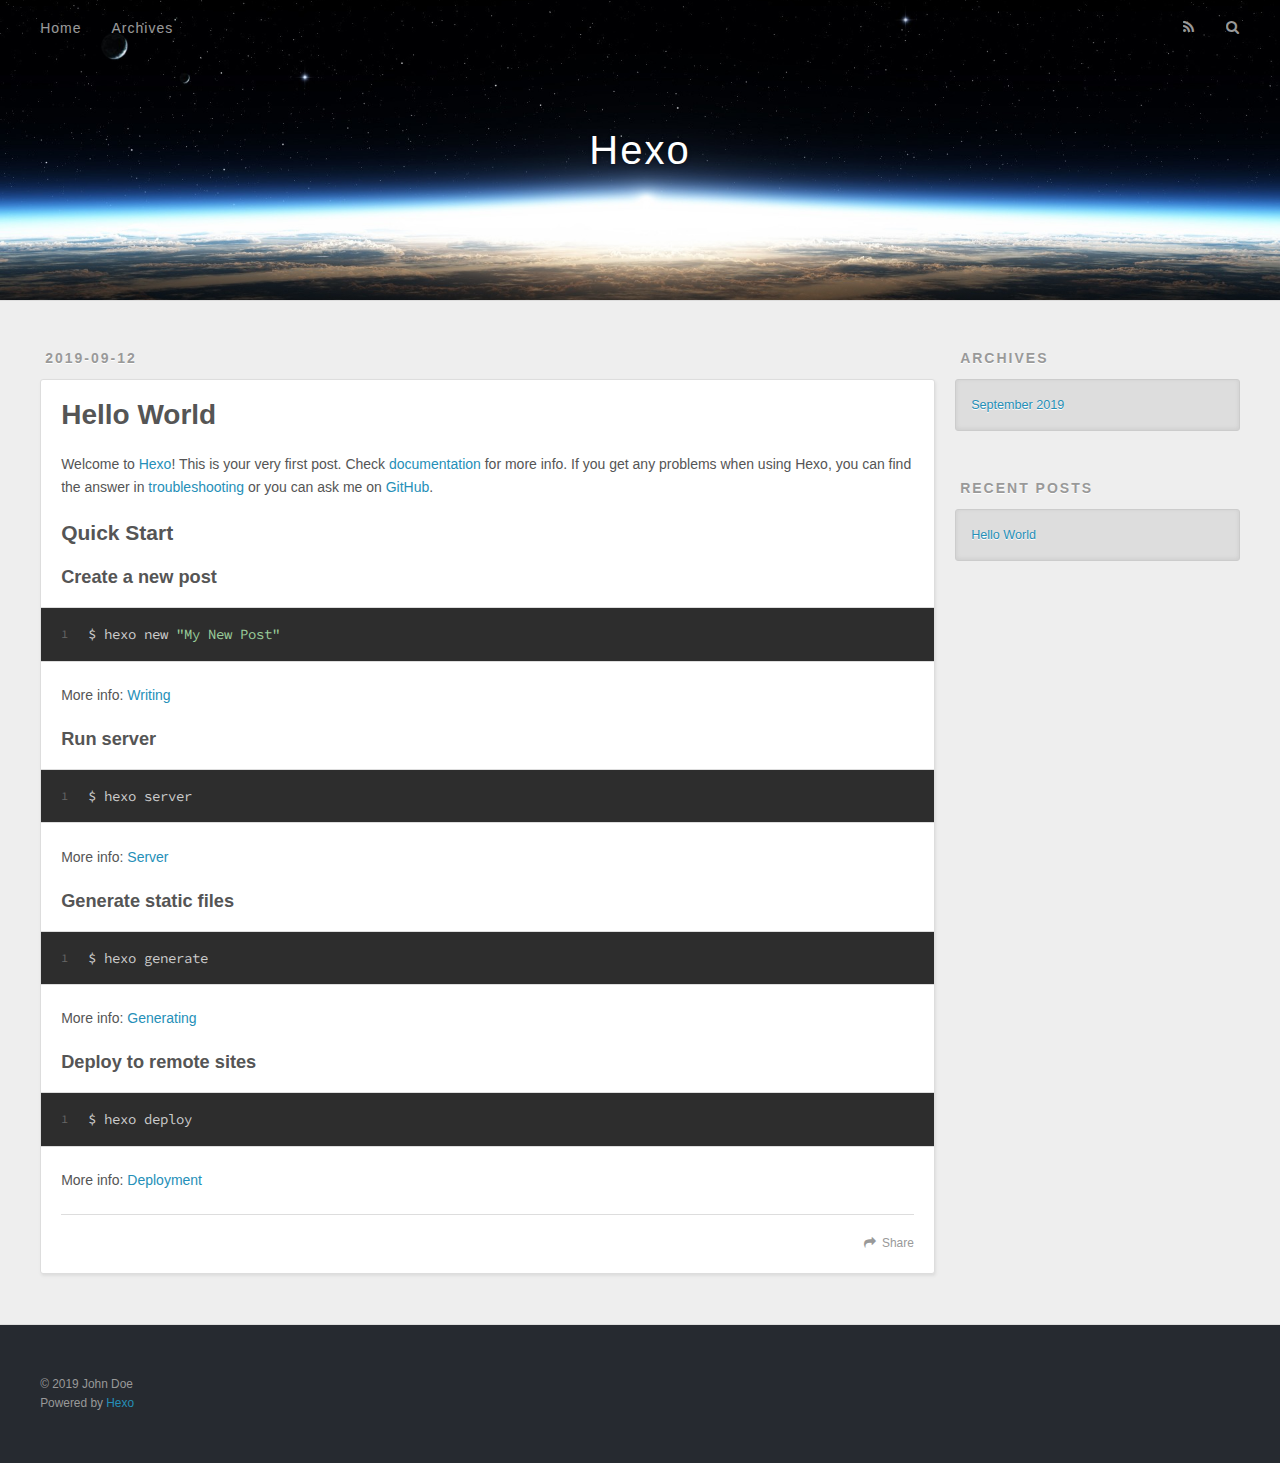
==== index.html @ 231f5119 "Site updated: 2019-09-12 11:48:40" ====
<!DOCTYPE html>
<html>
<head><meta name="generator" content="Hexo 3.9.0">
  <meta charset="utf-8">
  

  
  <title>Hexo</title>
  <meta name="viewport" content="width=device-width, initial-scale=1, maximum-scale=1">
  <meta property="og:type" content="website">
<meta property="og:title" content="Hexo">
<meta property="og:url" content="http://yoursite.com/index.html">
<meta property="og:site_name" content="Hexo">
<meta property="og:locale" content="en">
<meta name="twitter:card" content="summary">
<meta name="twitter:title" content="Hexo">
  
    <link rel="alternate" href="/atom.xml" title="Hexo" type="application/atom+xml">
  
  
    <link rel="icon" href="/favicon.png">
  
  
    <link href="//fonts.googleapis.com/css?family=Source+Code+Pro" rel="stylesheet" type="text/css">
  
  <link rel="stylesheet" href="/css/style.css">
</head>
</html>
<body>
  <div id="container">
    <div id="wrap">
      <header id="header">
  <div id="banner"></div>
  <div id="header-outer" class="outer">
    <div id="header-title" class="inner">
      <h1 id="logo-wrap">
        <a href="/" id="logo">Hexo</a>
      </h1>
      
    </div>
    <div id="header-inner" class="inner">
      <nav id="main-nav">
        <a id="main-nav-toggle" class="nav-icon"></a>
        
          <a class="main-nav-link" href="/">Home</a>
        
          <a class="main-nav-link" href="/archives">Archives</a>
        
      </nav>
      <nav id="sub-nav">
        
          <a id="nav-rss-link" class="nav-icon" href="/atom.xml" title="RSS Feed"></a>
        
        <a id="nav-search-btn" class="nav-icon" title="Search"></a>
      </nav>
      <div id="search-form-wrap">
        <form action="//google.com/search" method="get" accept-charset="UTF-8" class="search-form"><input type="search" name="q" class="search-form-input" placeholder="Search"><button type="submit" class="search-form-submit">&#xF002;</button><input type="hidden" name="sitesearch" value="http://yoursite.com"></form>
      </div>
    </div>
  </div>
</header>
      <div class="outer">
        <section id="main">
  
    <article id="post-hello-world" class="article article-type-post" itemscope itemprop="blogPost">
  <div class="article-meta">
    <a href="/2019/09/12/hello-world/" class="article-date">
  <time datetime="2019-09-12T01:45:18.578Z" itemprop="datePublished">2019-09-12</time>
</a>
    
  </div>
  <div class="article-inner">
    
    
      <header class="article-header">
        
  
    <h1 itemprop="name">
      <a class="article-title" href="/2019/09/12/hello-world/">Hello World</a>
    </h1>
  

      </header>
    
    <div class="article-entry" itemprop="articleBody">
      
        <p>Welcome to <a href="https://hexo.io/" target="_blank" rel="noopener">Hexo</a>! This is your very first post. Check <a href="https://hexo.io/docs/" target="_blank" rel="noopener">documentation</a> for more info. If you get any problems when using Hexo, you can find the answer in <a href="https://hexo.io/docs/troubleshooting.html" target="_blank" rel="noopener">troubleshooting</a> or you can ask me on <a href="https://github.com/hexojs/hexo/issues" target="_blank" rel="noopener">GitHub</a>.</p>
<h2 id="Quick-Start"><a href="#Quick-Start" class="headerlink" title="Quick Start"></a>Quick Start</h2><h3 id="Create-a-new-post"><a href="#Create-a-new-post" class="headerlink" title="Create a new post"></a>Create a new post</h3><figure class="highlight bash"><table><tr><td class="gutter"><pre><span class="line">1</span><br></pre></td><td class="code"><pre><span class="line">$ hexo new <span class="string">"My New Post"</span></span><br></pre></td></tr></table></figure>

<p>More info: <a href="https://hexo.io/docs/writing.html" target="_blank" rel="noopener">Writing</a></p>
<h3 id="Run-server"><a href="#Run-server" class="headerlink" title="Run server"></a>Run server</h3><figure class="highlight bash"><table><tr><td class="gutter"><pre><span class="line">1</span><br></pre></td><td class="code"><pre><span class="line">$ hexo server</span><br></pre></td></tr></table></figure>

<p>More info: <a href="https://hexo.io/docs/server.html" target="_blank" rel="noopener">Server</a></p>
<h3 id="Generate-static-files"><a href="#Generate-static-files" class="headerlink" title="Generate static files"></a>Generate static files</h3><figure class="highlight bash"><table><tr><td class="gutter"><pre><span class="line">1</span><br></pre></td><td class="code"><pre><span class="line">$ hexo generate</span><br></pre></td></tr></table></figure>

<p>More info: <a href="https://hexo.io/docs/generating.html" target="_blank" rel="noopener">Generating</a></p>
<h3 id="Deploy-to-remote-sites"><a href="#Deploy-to-remote-sites" class="headerlink" title="Deploy to remote sites"></a>Deploy to remote sites</h3><figure class="highlight bash"><table><tr><td class="gutter"><pre><span class="line">1</span><br></pre></td><td class="code"><pre><span class="line">$ hexo deploy</span><br></pre></td></tr></table></figure>

<p>More info: <a href="https://hexo.io/docs/deployment.html" target="_blank" rel="noopener">Deployment</a></p>

      
    </div>
    <footer class="article-footer">
      <a data-url="http://yoursite.com/2019/09/12/hello-world/" data-id="ck0g5gsbj0000ktscpp6xcg4c" class="article-share-link">Share</a>
      
      
    </footer>
  </div>
  
</article>


  


</section>
        
          <aside id="sidebar">
  
    

  
    

  
    
  
    
  <div class="widget-wrap">
    <h3 class="widget-title">Archives</h3>
    <div class="widget">
      <ul class="archive-list"><li class="archive-list-item"><a class="archive-list-link" href="/archives/2019/09/">September 2019</a></li></ul>
    </div>
  </div>


  
    
  <div class="widget-wrap">
    <h3 class="widget-title">Recent Posts</h3>
    <div class="widget">
      <ul>
        
          <li>
            <a href="/2019/09/12/hello-world/">Hello World</a>
          </li>
        
      </ul>
    </div>
  </div>

  
</aside>
        
      </div>
      <footer id="footer">
  
  <div class="outer">
    <div id="footer-info" class="inner">
      &copy; 2019 John Doe<br>
      Powered by <a href="http://hexo.io/" target="_blank">Hexo</a>
    </div>
  </div>
</footer>
    </div>
    <nav id="mobile-nav">
  
    <a href="/" class="mobile-nav-link">Home</a>
  
    <a href="/archives" class="mobile-nav-link">Archives</a>
  
</nav>
    

<script src="//ajax.googleapis.com/ajax/libs/jquery/2.0.3/jquery.min.js"></script>


  <link rel="stylesheet" href="/fancybox/jquery.fancybox.css">
  <script src="/fancybox/jquery.fancybox.pack.js"></script>


<script src="/js/script.js"></script>



  </div>
</body>
</html>
---- css/style.css ----
body {
  width: 100%;
}
body:before,
body:after {
  content: "";
  display: table;
}
body:after {
  clear: both;
}
html,
body,
div,
span,
applet,
object,
iframe,
h1,
h2,
h3,
h4,
h5,
h6,
p,
blockquote,
pre,
a,
abbr,
acronym,
address,
big,
cite,
code,
del,
dfn,
em,
img,
ins,
kbd,
q,
s,
samp,
small,
strike,
strong,
sub,
sup,
tt,
var,
dl,
dt,
dd,
ol,
ul,
li,
fieldset,
form,
label,
legend,
table,
caption,
tbody,
tfoot,
thead,
tr,
th,
td {
  margin: 0;
  padding: 0;
  border: 0;
  outline: 0;
  font-weight: inherit;
  font-style: inherit;
  font-family: inherit;
  font-size: 100%;
  vertical-align: baseline;
}
body {
  line-height: 1;
  color: #000;
  background: #fff;
}
ol,
ul {
  list-style: none;
}
table {
  border-collapse: separate;
  border-spacing: 0;
  vertical-align: middle;
}
caption,
th,
td {
  text-align: left;
  font-weight: normal;
  vertical-align: middle;
}
a img {
  border: none;
}
input,
button {
  margin: 0;
  padding: 0;
}
input::-moz-focus-inner,
button::-moz-focus-inner {
  border: 0;
  padding: 0;
}
@font-face {
  font-family: FontAwesome;
  font-style: normal;
  font-weight: normal;
  src: url("fonts/fontawesome-webfont.eot?v=#4.0.3");
  src: url("fonts/fontawesome-webfont.eot?#iefix&v=#4.0.3") format("embedded-opentype"), url("fonts/fontawesome-webfont.woff?v=#4.0.3") format("woff"), url("fonts/fontawesome-webfont.ttf?v=#4.0.3") format("truetype"), url("fonts/fontawesome-webfont.svg#fontawesomeregular?v=#4.0.3") format("svg");
}
html,
body,
#container {
  height: 100%;
}
body {
  background: #eee;
  font: 14px -apple-system, BlinkMacSystemFont, "Segoe UI", "Roboto", "Oxygen", "Ubuntu", "Cantarell", "Fira Sans", "Droid Sans", "Helvetica Neue", sans-serif;
  -webkit-text-size-adjust: 100%;
}
.outer {
  max-width: 1220px;
  margin: 0 auto;
  padding: 0 20px;
}
.outer:before,
.outer:after {
  content: "";
  display: table;
}
.outer:after {
  clear: both;
}
.inner {
  display: inline;
  float: left;
  width: 98.33333333333333%;
  margin: 0 0.833333333333333%;
}
.left,
.alignleft {
  float: left;
}
.right,
.alignright {
  float: right;
}
.clear {
  clear: both;
}
#container {
  position: relative;
}
.mobile-nav-on {
  overflow: hidden;
}
#wrap {
  height: 100%;
  width: 100%;
  position: absolute;
  top: 0;
  left: 0;
  -webkit-transition: 0.2s ease-out;
  -moz-transition: 0.2s ease-out;
  -ms-transition: 0.2s ease-out;
  transition: 0.2s ease-out;
  z-index: 1;
  background: #eee;
}
.mobile-nav-on #wrap {
  left: 280px;
}
@media screen and (min-width: 768px) {
  #main {
    display: inline;
    float: left;
    width: 73.33333333333333%;
    margin: 0 0.833333333333333%;
  }
}
.article-date,
.article-category-link,
.archive-year,
.widget-title {
  text-decoration: none;
  text-transform: uppercase;
  letter-spacing: 2px;
  color: #999;
  margin-bottom: 1em;
  margin-left: 5px;
  line-height: 1em;
  text-shadow: 0 1px #fff;
  font-weight: bold;
}
.article-inner,
.archive-article-inner {
  background: #fff;
  -webkit-box-shadow: 1px 2px 3px #ddd;
  box-shadow: 1px 2px 3px #ddd;
  border: 1px solid #ddd;
  border-radius: 3px;
}
.article-entry h1,
.widget h1 {
  font-size: 2em;
}
.article-entry h2,
.widget h2 {
  font-size: 1.5em;
}
.article-entry h3,
.widget h3 {
  font-size: 1.3em;
}
.article-entry h4,
.widget h4 {
  font-size: 1.2em;
}
.article-entry h5,
.widget h5 {
  font-size: 1em;
}
.article-entry h6,
.widget h6 {
  font-size: 1em;
  color: #999;
}
.article-entry hr,
.widget hr {
  border: 1px dashed #ddd;
}
.article-entry strong,
.widget strong {
  font-weight: bold;
}
.article-entry em,
.widget em,
.article-entry cite,
.widget cite {
  font-style: italic;
}
.article-entry sup,
.widget sup,
.article-entry sub,
.widget sub {
  font-size: 0.75em;
  line-height: 0;
  position: relative;
  vertical-align: baseline;
}
.article-entry sup,
.widget sup {
  top: -0.5em;
}
.article-entry sub,
.widget sub {
  bottom: -0.2em;
}
.article-entry small,
.widget small {
  font-size: 0.85em;
}
.article-entry acronym,
.widget acronym,
.article-entry abbr,
.widget abbr {
  border-bottom: 1px dotted;
}
.article-entry ul,
.widget ul,
.article-entry ol,
.widget ol,
.article-entry dl,
.widget dl {
  margin: 0 20px;
  line-height: 1.6em;
}
.article-entry ul ul,
.widget ul ul,
.article-entry ol ul,
.widget ol ul,
.article-entry ul ol,
.widget ul ol,
.article-entry ol ol,
.widget ol ol {
  margin-top: 0;
  margin-bottom: 0;
}
.article-entry ul,
.widget ul {
  list-style: disc;
}
.article-entry ol,
.widget ol {
  list-style: decimal;
}
.article-entry dt,
.widget dt {
  font-weight: bold;
}
#header {
  height: 300px;
  position: relative;
  border-bottom: 1px solid #ddd;
}
#header:before,
#header:after {
  content: "";
  position: absolute;
  left: 0;
  right: 0;
  height: 40px;
}
#header:before {
  top: 0;
  background: -webkit-linear-gradient(rgba(0,0,0,0.2), transparent);
  background: -moz-linear-gradient(rgba(0,0,0,0.2), transparent);
  background: -ms-linear-gradient(rgba(0,0,0,0.2), transparent);
  background: linear-gradient(rgba(0,0,0,0.2), transparent);
}
#header:after {
  bottom: 0;
  background: -webkit-linear-gradient(transparent, rgba(0,0,0,0.2));
  background: -moz-linear-gradient(transparent, rgba(0,0,0,0.2));
  background: -ms-linear-gradient(transparent, rgba(0,0,0,0.2));
  background: linear-gradient(transparent, rgba(0,0,0,0.2));
}
#header-outer {
  height: 100%;
  position: relative;
}
#header-inner {
  position: relative;
  overflow: hidden;
}
#banner {
  position: absolute;
  top: 0;
  left: 0;
  width: 100%;
  height: 100%;
  background: url("images/banner.jpg") center #000;
  -webkit-background-size: cover;
  -moz-background-size: cover;
  background-size: cover;
  z-index: -1;
}
#header-title {
  text-align: center;
  height: 40px;
  position: absolute;
  top: 50%;
  left: 0;
  margin-top: -20px;
}
#logo,
#subtitle {
  text-decoration: none;
  color: #fff;
  font-weight: 300;
  text-shadow: 0 1px 4px rgba(0,0,0,0.3);
}
#logo {
  font-size: 40px;
  line-height: 40px;
  letter-spacing: 2px;
}
#subtitle {
  font-size: 16px;
  line-height: 16px;
  letter-spacing: 1px;
}
#subtitle-wrap {
  margin-top: 16px;
}
#main-nav {
  float: left;
  margin-left: -15px;
}
.nav-icon,
.main-nav-link {
  float: left;
  color: #fff;
  opacity: 0.6;
  text-decoration: none;
  text-shadow: 0 1px rgba(0,0,0,0.2);
  -webkit-transition: opacity 0.2s;
  -moz-transition: opacity 0.2s;
  -ms-transition: opacity 0.2s;
  transition: opacity 0.2s;
  display: block;
  padding: 20px 15px;
}
.nav-icon:hover,
.main-nav-link:hover {
  opacity: 1;
}
.nav-icon {
  font-family: FontAwesome;
  text-align: center;
  font-size: 14px;
  width: 14px;
  height: 14px;
  padding: 20px 15px;
  position: relative;
  cursor: pointer;
}
.main-nav-link {
  font-weight: 300;
  letter-spacing: 1px;
}
@media screen and (max-width: 479px) {
  .main-nav-link {
    display: none;
  }
}
#main-nav-toggle {
  display: none;
}
#main-nav-toggle:before {
  content: "\f0c9";
}
@media screen and (max-width: 479px) {
  #main-nav-toggle {
    display: block;
  }
}
#sub-nav {
  float: right;
  margin-right: -15px;
}
#nav-rss-link:before {
  content: "\f09e";
}
#nav-search-btn:before {
  content: "\f002";
}
#search-form-wrap {
  position: absolute;
  top: 15px;
  width: 150px;
  height: 30px;
  right: -150px;
  opacity: 0;
  -webkit-transition: 0.2s ease-out;
  -moz-transition: 0.2s ease-out;
  -ms-transition: 0.2s ease-out;
  transition: 0.2s ease-out;
}
#search-form-wrap.on {
  opacity: 1;
  right: 0;
}
@media screen and (max-width: 479px) {
  #search-form-wrap {
    width: 100%;
    right: -100%;
  }
}
.search-form {
  position: absolute;
  top: 0;
  left: 0;
  right: 0;
  background: #fff;
  padding: 5px 15px;
  border-radius: 15px;
  -webkit-box-shadow: 0 0 10px rgba(0,0,0,0.3);
  box-shadow: 0 0 10px rgba(0,0,0,0.3);
}
.search-form-input {
  border: none;
  background: none;
  color: #555;
  width: 100%;
  font: 13px -apple-system, BlinkMacSystemFont, "Segoe UI", "Roboto", "Oxygen", "Ubuntu", "Cantarell", "Fira Sans", "Droid Sans", "Helvetica Neue", sans-serif;
  outline: none;
}
.search-form-input::-webkit-search-results-decoration,
.search-form-input::-webkit-search-cancel-button {
  -webkit-appearance: none;
}
.search-form-submit {
  position: absolute;
  top: 50%;
  right: 10px;
  margin-top: -7px;
  font: 13px FontAwesome;
  border: none;
  background: none;
  color: #bbb;
  cursor: pointer;
}
.search-form-submit:hover,
.search-form-submit:focus {
  color: #777;
}
.article {
  margin: 50px 0;
}
.article-inner {
  overflow: hidden;
}
.article-meta:before,
.article-meta:after {
  content: "";
  display: table;
}
.article-meta:after {
  clear: both;
}
.article-date {
  float: left;
}
.article-category {
  float: left;
  line-height: 1em;
  color: #ccc;
  text-shadow: 0 1px #fff;
  margin-left: 8px;
}
.article-category:before {
  content: "\2022";
}
.article-category-link {
  margin: 0 12px 1em;
}
.article-header {
  padding: 20px 20px 0;
}
.article-title {
  text-decoration: none;
  font-size: 2em;
  font-weight: bold;
  color: #555;
  line-height: 1.1em;
  -webkit-transition: color 0.2s;
  -moz-transition: color 0.2s;
  -ms-transition: color 0.2s;
  transition: color 0.2s;
}
a.article-title:hover {
  color: #258fb8;
}
.article-entry {
  color: #555;
  padding: 0 20px;
}
.article-entry:before,
.article-entry:after {
  content: "";
  display: table;
}
.article-entry:after {
  clear: both;
}
.article-entry p,
.article-entry table {
  line-height: 1.6em;
  margin: 1.6em 0;
}
.article-entry h1,
.article-entry h2,
.article-entry h3,
.article-entry h4,
.article-entry h5,
.article-entry h6 {
  font-weight: bold;
}
.article-entry h1,
.article-entry h2,
.article-entry h3,
.article-entry h4,
.article-entry h5,
.article-entry h6 {
  line-height: 1.1em;
  margin: 1.1em 0;
}
.article-entry a {
  color: #258fb8;
  text-decoration: none;
}
.article-entry a:hover {
  text-decoration: underline;
}
.article-entry ul,
.article-entry ol,
.article-entry dl {
  margin-top: 1.6em;
  margin-bottom: 1.6em;
}
.article-entry img,
.article-entry video {
  max-width: 100%;
  height: auto;
  display: block;
  margin: auto;
}
.article-entry iframe {
  border: none;
}
.article-entry table {
  width: 100%;
  border-collapse: collapse;
  border-spacing: 0;
}
.article-entry th {
  font-weight: bold;
  border-bottom: 3px solid #ddd;
  padding-bottom: 0.5em;
}
.article-entry td {
  border-bottom: 1px solid #ddd;
  padding: 10px 0;
}
.article-entry blockquote {
  font-family: Georgia, "Times New Roman", serif;
  font-size: 1.4em;
  margin: 1.6em 20px;
  text-align: center;
}
.article-entry blockquote footer {
  font-size: 14px;
  margin: 1.6em 0;
  font-family: -apple-system, BlinkMacSystemFont, "Segoe UI", "Roboto", "Oxygen", "Ubuntu", "Cantarell", "Fira Sans", "Droid Sans", "Helvetica Neue", sans-serif;
}
.article-entry blockquote footer cite:before {
  content: "—";
  padding: 0 0.5em;
}
.article-entry .pullquote {
  text-align: left;
  width: 45%;
  margin: 0;
}
.article-entry .pullquote.left {
  margin-left: 0.5em;
  margin-right: 1em;
}
.article-entry .pullquote.right {
  margin-right: 0.5em;
  margin-left: 1em;
}
.article-entry .caption {
  color: #999;
  display: block;
  font-size: 0.9em;
  margin-top: 0.5em;
  position: relative;
  text-align: center;
}
.article-entry .video-container {
  position: relative;
  padding-top: 56.25%;
  height: 0;
  overflow: hidden;
}
.article-entry .video-container iframe,
.article-entry .video-container object,
.article-entry .video-container embed {
  position: absolute;
  top: 0;
  left: 0;
  width: 100%;
  height: 100%;
  margin-top: 0;
}
.article-more-link a {
  display: inline-block;
  line-height: 1em;
  padding: 6px 15px;
  border-radius: 15px;
  background: #eee;
  color: #999;
  text-shadow: 0 1px #fff;
  text-decoration: none;
}
.article-more-link a:hover {
  background: #258fb8;
  color: #fff;
  text-decoration: none;
  text-shadow: 0 1px #1e7293;
}
.article-footer {
  font-size: 0.85em;
  line-height: 1.6em;
  border-top: 1px solid #ddd;
  padding-top: 1.6em;
  margin: 0 20px 20px;
}
.article-footer:before,
.article-footer:after {
  content: "";
  display: table;
}
.article-footer:after {
  clear: both;
}
.article-footer a {
  color: #999;
  text-decoration: none;
}
.article-footer a:hover {
  color: #555;
}
.article-tag-list-item {
  float: left;
  margin-right: 10px;
}
.article-tag-list-link:before {
  content: "#";
}
.article-comment-link {
  float: right;
}
.article-comment-link:before {
  content: "\f075";
  font-family: FontAwesome;
  padding-right: 8px;
}
.article-share-link {
  cursor: pointer;
  float: right;
  margin-left: 20px;
}
.article-share-link:before {
  content: "\f064";
  font-family: FontAwesome;
  padding-right: 6px;
}
#article-nav {
  position: relative;
}
#article-nav:before,
#article-nav:after {
  content: "";
  display: table;
}
#article-nav:after {
  clear: both;
}
@media screen and (min-width: 768px) {
  #article-nav {
    margin: 50px 0;
  }
  #article-nav:before {
    width: 8px;
    height: 8px;
    position: absolute;
    top: 50%;
    left: 50%;
    margin-top: -4px;
    margin-left: -4px;
    content: "";
    border-radius: 50%;
    background: #ddd;
    -webkit-box-shadow: 0 1px 2px #fff;
    box-shadow: 0 1px 2px #fff;
  }
}
.article-nav-link-wrap {
  text-decoration: none;
  text-shadow: 0 1px #fff;
  color: #999;
  -webkit-box-sizing: border-box;
  -moz-box-sizing: border-box;
  box-sizing: border-box;
  margin-top: 50px;
  text-align: center;
  display: block;
}
.article-nav-link-wrap:hover {
  color: #555;
}
@media screen and (min-width: 768px) {
  .article-nav-link-wrap {
    width: 50%;
    margin-top: 0;
  }
}
@media screen and (min-width: 768px) {
  #article-nav-newer {
    float: left;
    text-align: right;
    padding-right: 20px;
  }
}
@media screen and (min-width: 768px) {
  #article-nav-older {
    float: right;
    text-align: left;
    padding-left: 20px;
  }
}
.article-nav-caption {
  text-transform: uppercase;
  letter-spacing: 2px;
  color: #ddd;
  line-height: 1em;
  font-weight: bold;
}
#article-nav-newer .article-nav-caption {
  margin-right: -2px;
}
.article-nav-title {
  font-size: 0.85em;
  line-height: 1.6em;
  margin-top: 0.5em;
}
.article-share-box {
  position: absolute;
  display: none;
  background: #fff;
  -webkit-box-shadow: 1px 2px 10px rgba(0,0,0,0.2);
  box-shadow: 1px 2px 10px rgba(0,0,0,0.2);
  border-radius: 3px;
  margin-left: -145px;
  overflow: hidden;
  z-index: 1;
}
.article-share-box.on {
  display: block;
}
.article-share-input {
  width: 100%;
  background: none;
  -webkit-box-sizing: border-box;
  -moz-box-sizing: border-box;
  box-sizing: border-box;
  font: 14px -apple-system, BlinkMacSystemFont, "Segoe UI", "Roboto", "Oxygen", "Ubuntu", "Cantarell", "Fira Sans", "Droid Sans", "Helvetica Neue", sans-serif;
  padding: 0 15px;
  color: #555;
  outline: none;
  border: 1px solid #ddd;
  border-radius: 3px 3px 0 0;
  height: 36px;
  line-height: 36px;
}
.article-share-links {
  background: #eee;
}
.article-share-links:before,
.article-share-links:after {
  content: "";
  display: table;
}
.article-share-links:after {
  clear: both;
}
.article-share-twitter,
.article-share-facebook,
.article-share-pinterest,
.article-share-google {
  width: 50px;
  height: 36px;
  display: block;
  float: left;
  position: relative;
  color: #999;
  text-shadow: 0 1px #fff;
}
.article-share-twitter:before,
.article-share-facebook:before,
.article-share-pinterest:before,
.article-share-google:before {
  font-size: 20px;
  font-family: FontAwesome;
  width: 20px;
  height: 20px;
  position: absolute;
  top: 50%;
  left: 50%;
  margin-top: -10px;
  margin-left: -10px;
  text-align: center;
}
.article-share-twitter:hover,
.article-share-facebook:hover,
.article-share-pinterest:hover,
.article-share-google:hover {
  color: #fff;
}
.article-share-twitter:before {
  content: "\f099";
}
.article-share-twitter:hover {
  background: #00aced;
  text-shadow: 0 1px #008abe;
}
.article-share-facebook:before {
  content: "\f09a";
}
.article-share-facebook:hover {
  background: #3b5998;
  text-shadow: 0 1px #2f477a;
}
.article-share-pinterest:before {
  content: "\f0d2";
}
.article-share-pinterest:hover {
  background: #cb2027;
  text-shadow: 0 1px #a21a1f;
}
.article-share-google:before {
  content: "\f0d5";
}
.article-share-google:hover {
  background: #dd4b39;
  text-shadow: 0 1px #be3221;
}
.article-gallery {
  background: #000;
  position: relative;
}
.article-gallery-photos {
  position: relative;
  overflow: hidden;
}
.article-gallery-img {
  display: none;
  max-width: 100%;
}
.article-gallery-img:first-child {
  display: block;
}
.article-gallery-img.loaded {
  position: absolute;
  display: block;
}
.article-gallery-img img {
  display: block;
  max-width: 100%;
  margin: 0 auto;
}
#comments {
  background: #fff;
  -webkit-box-shadow: 1px 2px 3px #ddd;
  box-shadow: 1px 2px 3px #ddd;
  padding: 20px;
  border: 1px solid #ddd;
  border-radius: 3px;
  margin: 50px 0;
}
#comments a {
  color: #258fb8;
}
.archives-wrap {
  margin: 50px 0;
}
.archives:before,
.archives:after {
  content: "";
  display: table;
}
.archives:after {
  clear: both;
}
.archive-year-wrap {
  margin-bottom: 1em;
}
.archives {
  -webkit-column-gap: 10px;
  -moz-column-gap: 10px;
  column-gap: 10px;
}
@media screen and (min-width: 480px) and (max-width: 767px) {
  .archives {
    -webkit-column-count: 2;
    -moz-column-count: 2;
    column-count: 2;
  }
}
@media screen and (min-width: 768px) {
  .archives {
    -webkit-column-count: 3;
    -moz-column-count: 3;
    column-count: 3;
  }
}
.archive-article {
  -webkit-column-break-inside: avoid;
  page-break-inside: avoid;
  overflow: hidden;
  break-inside: avoid-column;
}
.archive-article-inner {
  padding: 10px;
  margin-bottom: 15px;
}
.archive-article-title {
  text-decoration: none;
  font-weight: bold;
  color: #555;
  -webkit-transition: color 0.2s;
  -moz-transition: color 0.2s;
  -ms-transition: color 0.2s;
  transition: color 0.2s;
  line-height: 1.6em;
}
.archive-article-title:hover {
  color: #258fb8;
}
.archive-article-footer {
  margin-top: 1em;
}
.archive-article-date {
  color: #999;
  text-decoration: none;
  font-size: 0.85em;
  line-height: 1em;
  margin-bottom: 0.5em;
  display: block;
}
#page-nav {
  margin: 50px auto;
  background: #fff;
  -webkit-box-shadow: 1px 2px 3px #ddd;
  box-shadow: 1px 2px 3px #ddd;
  border: 1px solid #ddd;
  border-radius: 3px;
  text-align: center;
  color: #999;
  overflow: hidden;
}
#page-nav:before,
#page-nav:after {
  content: "";
  display: table;
}
#page-nav:after {
  clear: both;
}
#page-nav a,
#page-nav span {
  padding: 10px 20px;
  line-height: 1;
  height: 2ex;
}
#page-nav a {
  color: #999;
  text-decoration: none;
}
#page-nav a:hover {
  background: #999;
  color: #fff;
}
#page-nav .prev {
  float: left;
}
#page-nav .next {
  float: right;
}
#page-nav .page-number {
  display: inline-block;
}
@media screen and (max-width: 479px) {
  #page-nav .page-number {
    display: none;
  }
}
#page-nav .current {
  color: #555;
  font-weight: bold;
}
#page-nav .space {
  color: #ddd;
}
#footer {
  background: #262a30;
  padding: 50px 0;
  border-top: 1px solid #ddd;
  color: #999;
}
#footer a {
  color: #258fb8;
  text-decoration: none;
}
#footer a:hover {
  text-decoration: underline;
}
#footer-info {
  line-height: 1.6em;
  font-size: 0.85em;
}
.article-entry pre,
.article-entry .highlight {
  background: #2d2d2d;
  margin: 0 -20px;
  padding: 15px 20px;
  border-style: solid;
  border-color: #ddd;
  border-width: 1px 0;
  overflow: auto;
  color: #ccc;
  line-height: 22.400000000000002px;
}
.article-entry .highlight .gutter pre,
.article-entry .gist .gist-file .gist-data .line-numbers {
  color: #666;
  font-size: 0.85em;
}
.article-entry pre,
.article-entry code {
  font-family: "Source Code Pro", Consolas, Monaco, Menlo, Consolas, monospace;
}
.article-entry code {
  background: #eee;
  text-shadow: 0 1px #fff;
  padding: 0 0.3em;
}
.article-entry pre code {
  background: none;
  text-shadow: none;
  padding: 0;
}
.article-entry .highlight pre {
  border: none;
  margin: 0;
  padding: 0;
}
.article-entry .highlight table {
  margin: 0;
  width: auto;
}
.article-entry .highlight td {
  border: none;
  padding: 0;
}
.article-entry .highlight figcaption {
  font-size: 0.85em;
  color: #999;
  line-height: 1em;
  margin-bottom: 1em;
}
.article-entry .highlight figcaption:before,
.article-entry .highlight figcaption:after {
  content: "";
  display: table;
}
.article-entry .highlight figcaption:after {
  clear: both;
}
.article-entry .highlight figcaption a {
  float: right;
}
.article-entry .highlight .gutter pre {
  text-align: right;
  padding-right: 20px;
}
.article-entry .highlight .line {
  height: 22.400000000000002px;
}
.article-entry .highlight .line.marked {
  background: #515151;
}
.article-entry .gist {
  margin: 0 -20px;
  border-style: solid;
  border-color: #ddd;
  border-width: 1px 0;
  background: #2d2d2d;
  padding: 15px 20px 15px 0;
}
.article-entry .gist .gist-file {
  border: none;
  font-family: "Source Code Pro", Consolas, Monaco, Menlo, Consolas, monospace;
  margin: 0;
}
.article-entry .gist .gist-file .gist-data {
  background: none;
  border: none;
}
.article-entry .gist .gist-file .gist-data .line-numbers {
  background: none;
  border: none;
  padding: 0 20px 0 0;
}
.article-entry .gist .gist-file .gist-data .line-data {
  padding: 0 !important;
}
.article-entry .gist .gist-file .highlight {
  margin: 0;
  padding: 0;
  border: none;
}
.article-entry .gist .gist-file .gist-meta {
  background: #2d2d2d;
  color: #999;
  font: 0.85em -apple-system, BlinkMacSystemFont, "Segoe UI", "Roboto", "Oxygen", "Ubuntu", "Cantarell", "Fira Sans", "Droid Sans", "Helvetica Neue", sans-serif;
  text-shadow: 0 0;
  padding: 0;
  margin-top: 1em;
  margin-left: 20px;
}
.article-entry .gist .gist-file .gist-meta a {
  color: #258fb8;
  font-weight: normal;
}
.article-entry .gist .gist-file .gist-meta a:hover {
  text-decoration: underline;
}
pre .comment,
pre .title {
  color: #999;
}
pre .variable,
pre .attribute,
pre .tag,
pre .regexp,
pre .ruby .constant,
pre .xml .tag .title,
pre .xml .pi,
pre .xml .doctype,
pre .html .doctype,
pre .css .id,
pre .css .class,
pre .css .pseudo {
  color: #f2777a;
}
pre .number,
pre .preprocessor,
pre .built_in,
pre .literal,
pre .params,
pre .constant {
  color: #f99157;
}
pre .class,
pre .ruby .class .title,
pre .css .rules .attribute {
  color: #9c9;
}
pre .string,
pre .value,
pre .inheritance,
pre .header,
pre .ruby .symbol,
pre .xml .cdata {
  color: #9c9;
}
pre .css .hexcolor {
  color: #6cc;
}
pre .function,
pre .python .decorator,
pre .python .title,
pre .ruby .function .title,
pre .ruby .title .keyword,
pre .perl .sub,
pre .javascript .title,
pre .coffeescript .title {
  color: #69c;
}
pre .keyword,
pre .javascript .function {
  color: #c9c;
}
@media screen and (max-width: 479px) {
  #mobile-nav {
    position: absolute;
    top: 0;
    left: 0;
    width: 280px;
    height: 100%;
    background: #191919;
    border-right: 1px solid #fff;
  }
}
@media screen and (max-width: 479px) {
  .mobile-nav-link {
    display: block;
    color: #999;
    text-decoration: none;
    padding: 15px 20px;
    font-weight: bold;
  }
  .mobile-nav-link:hover {
    color: #fff;
  }
}
@media screen and (min-width: 768px) {
  #sidebar {
    display: inline;
    float: left;
    width: 23.333333333333332%;
    margin: 0 0.833333333333333%;
  }
}
.widget-wrap {
  margin: 50px 0;
}
.widget {
  color: #777;
  text-shadow: 0 1px #fff;
  background: #ddd;
  -webkit-box-shadow: 0 -1px 4px #ccc inset;
  box-shadow: 0 -1px 4px #ccc inset;
  border: 1px solid #ccc;
  padding: 15px;
  border-radius: 3px;
}
.widget a {
  color: #258fb8;
  text-decoration: none;
}
.widget a:hover {
  text-decoration: underline;
}
.widget ul ul,
.widget ol ul,
.widget dl ul,
.widget ul ol,
.widget ol ol,
.widget dl ol,
.widget ul dl,
.widget ol dl,
.widget dl dl {
  margin-left: 15px;
  list-style: disc;
}
.widget {
  line-height: 1.6em;
  word-wrap: break-word;
  font-size: 0.9em;
}
.widget ul,
.widget ol {
  list-style: none;
  margin: 0;
}
.widget ul ul,
.widget ol ul,
.widget ul ol,
.widget ol ol {
  margin: 0 20px;
}
.widget ul ul,
.widget ol ul {
  list-style: disc;
}
.widget ul ol,
.widget ol ol {
  list-style: decimal;
}
.category-list-count,
.tag-list-count,
.archive-list-count {
  padding-left: 5px;
  color: #999;
  font-size: 0.85em;
}
.category-list-count:before,
.tag-list-count:before,
.archive-list-count:before {
  content: "(";
}
.category-list-count:after,
.tag-list-count:after,
.archive-list-count:after {
  content: ")";
}
.tagcloud a {
  margin-right: 5px;
  display: inline-block;
}
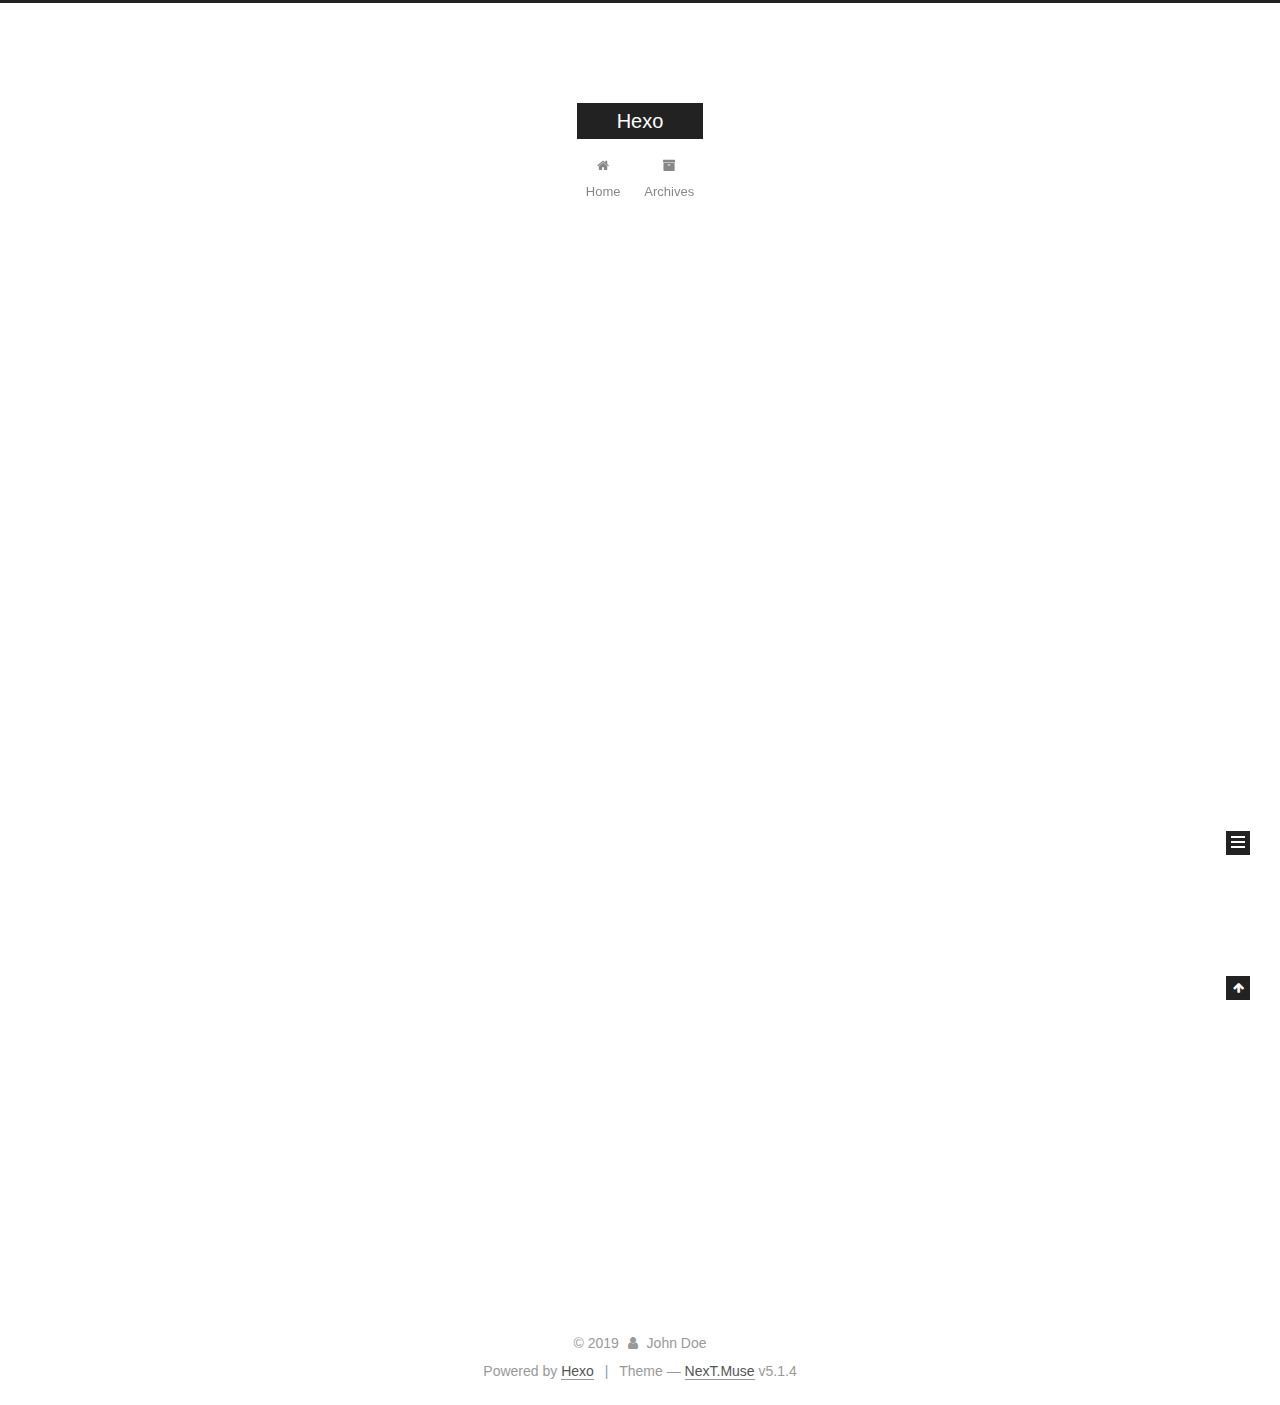
==== commit 1fd3e2e9: "Site updated: 2019-09-12 13:59:43" ====
--- a/index.html
+++ b/index.html
@@ -1,188 +1,620 @@
 <!DOCTYPE html>
-<html>
+
+
+
+  
+
+
+<html class="theme-next muse use-motion" lang="en">
 <head><meta name="generator" content="Hexo 3.9.0">
-  <meta charset="utf-8">
-  
-
-  
-  <title>Hexo</title>
-  <meta name="viewport" content="width=device-width, initial-scale=1, maximum-scale=1">
-  <meta property="og:type" content="website">
+  <meta charset="UTF-8">
+<meta http-equiv="X-UA-Compatible" content="IE=edge">
+<meta name="viewport" content="width=device-width, initial-scale=1, maximum-scale=1">
+<meta name="theme-color" content="#222">
+
+
+
+
+
+
+
+
+
+<meta http-equiv="Cache-Control" content="no-transform">
+<meta http-equiv="Cache-Control" content="no-siteapp">
+
+
+
+
+
+
+
+
+
+
+
+
+
+
+
+
+  
+  
+  <link href="/lib/fancybox/source/jquery.fancybox.css?v=2.1.5" rel="stylesheet" type="text/css">
+
+
+
+
+
+
+
+<link href="/lib/font-awesome/css/font-awesome.min.css?v=4.6.2" rel="stylesheet" type="text/css">
+
+<link href="/css/main.css?v=5.1.4" rel="stylesheet" type="text/css">
+
+
+  <link rel="apple-touch-icon" sizes="180x180" href="/images/apple-touch-icon-next.png?v=5.1.4">
+
+
+  <link rel="icon" type="image/png" sizes="32x32" href="/images/favicon-32x32-next.png?v=5.1.4">
+
+
+  <link rel="icon" type="image/png" sizes="16x16" href="/images/favicon-16x16-next.png?v=5.1.4">
+
+
+  <link rel="mask-icon" href="/images/logo.svg?v=5.1.4" color="#222">
+
+
+
+
+
+  <meta name="keywords" content="Hexo, NexT">
+
+
+
+
+
+
+
+
+
+
+<meta property="og:type" content="website">
 <meta property="og:title" content="Hexo">
 <meta property="og:url" content="http://yoursite.com/index.html">
 <meta property="og:site_name" content="Hexo">
 <meta property="og:locale" content="en">
 <meta name="twitter:card" content="summary">
 <meta name="twitter:title" content="Hexo">
-  
-    <link rel="alternate" href="/atom.xml" title="Hexo" type="application/atom+xml">
-  
-  
-    <link rel="icon" href="/favicon.png">
-  
-  
-    <link href="//fonts.googleapis.com/css?family=Source+Code+Pro" rel="stylesheet" type="text/css">
-  
-  <link rel="stylesheet" href="/css/style.css">
+
+
+
+<script type="text/javascript" id="hexo.configurations">
+  var NexT = window.NexT || {};
+  var CONFIG = {
+    root: '/',
+    scheme: 'Muse',
+    version: '5.1.4',
+    sidebar: {"position":"left","display":"post","offset":12,"b2t":false,"scrollpercent":false,"onmobile":false},
+    fancybox: true,
+    tabs: true,
+    motion: {"enable":true,"async":false,"transition":{"post_block":"fadeIn","post_header":"slideDownIn","post_body":"slideDownIn","coll_header":"slideLeftIn","sidebar":"slideUpIn"}},
+    duoshuo: {
+      userId: '0',
+      author: 'Author'
+    },
+    algolia: {
+      applicationID: '',
+      apiKey: '',
+      indexName: '',
+      hits: {"per_page":10},
+      labels: {"input_placeholder":"Search for Posts","hits_empty":"We didn't find any results for the search: ${query}","hits_stats":"${hits} results found in ${time} ms"}
+    }
+  };
+</script>
+
+
+
+  <link rel="canonical" href="http://yoursite.com/">
+
+
+
+
+
+  <title>Hexo</title>
+  
+
+
+
+
+
+
+
+
 </head>
-</html>
-<body>
-  <div id="container">
-    <div id="wrap">
-      <header id="header">
-  <div id="banner"></div>
-  <div id="header-outer" class="outer">
-    <div id="header-title" class="inner">
-      <h1 id="logo-wrap">
-        <a href="/" id="logo">Hexo</a>
-      </h1>
-      
+
+<body itemscope itemtype="http://schema.org/WebPage" lang="en">
+
+  
+  
+    
+  
+
+  <div class="container sidebar-position-left 
+  page-home">
+    <div class="headband"></div>
+
+    <header id="header" class="header" itemscope itemtype="http://schema.org/WPHeader">
+      <div class="header-inner"><div class="site-brand-wrapper">
+  <div class="site-meta ">
+    
+
+    <div class="custom-logo-site-title">
+      <a href="/" class="brand" rel="start">
+        <span class="logo-line-before"><i></i></span>
+        <span class="site-title">Hexo</span>
+        <span class="logo-line-after"><i></i></span>
+      </a>
     </div>
-    <div id="header-inner" class="inner">
-      <nav id="main-nav">
-        <a id="main-nav-toggle" class="nav-icon"></a>
-        
-          <a class="main-nav-link" href="/">Home</a>
-        
-          <a class="main-nav-link" href="/archives">Archives</a>
-        
-      </nav>
-      <nav id="sub-nav">
-        
-          <a id="nav-rss-link" class="nav-icon" href="/atom.xml" title="RSS Feed"></a>
-        
-        <a id="nav-search-btn" class="nav-icon" title="Search"></a>
-      </nav>
-      <div id="search-form-wrap">
-        <form action="//google.com/search" method="get" accept-charset="UTF-8" class="search-form"><input type="search" name="q" class="search-form-input" placeholder="Search"><button type="submit" class="search-form-submit">&#xF002;</button><input type="hidden" name="sitesearch" value="http://yoursite.com"></form>
-      </div>
+      
+        <p class="site-subtitle"></p>
+      
+  </div>
+
+  <div class="site-nav-toggle">
+    <button>
+      <span class="btn-bar"></span>
+      <span class="btn-bar"></span>
+      <span class="btn-bar"></span>
+    </button>
+  </div>
+</div>
+
+<nav class="site-nav">
+  
+
+  
+    <ul id="menu" class="menu">
+      
+        
+        <li class="menu-item menu-item-home">
+          <a href="/" rel="section">
+            
+              <i class="menu-item-icon fa fa-fw fa-home"></i> <br>
+            
+            Home
+          </a>
+        </li>
+      
+        
+        <li class="menu-item menu-item-archives">
+          <a href="/archives/" rel="section">
+            
+              <i class="menu-item-icon fa fa-fw fa-archive"></i> <br>
+            
+            Archives
+          </a>
+        </li>
+      
+
+      
+    </ul>
+  
+
+  
+</nav>
+
+
+
+ </div>
+    </header>
+
+    <main id="main" class="main">
+      <div class="main-inner">
+        <div class="content-wrap">
+          <div id="content" class="content">
+            
+  <section id="posts" class="posts-expand">
+    
+      
+
+  
+
+  
+  
+  
+
+  <article class="post post-type-normal" itemscope itemtype="http://schema.org/Article">
+  
+  
+  
+  <div class="post-block">
+    <link itemprop="mainEntityOfPage" href="http://yoursite.com/2019/09/12/hello-world/">
+
+    <span hidden itemprop="author" itemscope itemtype="http://schema.org/Person">
+      <meta itemprop="name" content="John Doe">
+      <meta itemprop="description" content>
+      <meta itemprop="image" content="/images/avatar.gif">
+    </span>
+
+    <span hidden itemprop="publisher" itemscope itemtype="http://schema.org/Organization">
+      <meta itemprop="name" content="Hexo">
+    </span>
+
+    
+      <header class="post-header">
+
+        
+        
+          <h1 class="post-title" itemprop="name headline">
+                
+                <a class="post-title-link" href="/2019/09/12/hello-world/" itemprop="url">Hello World</a></h1>
+        
+
+        <div class="post-meta">
+          <span class="post-time">
+            
+              <span class="post-meta-item-icon">
+                <i class="fa fa-calendar-o"></i>
+              </span>
+              
+                <span class="post-meta-item-text">Posted on</span>
+              
+              <time title="Post created" itemprop="dateCreated datePublished" datetime="2019-09-12T09:45:18+08:00">
+                2019-09-12
+              </time>
+            
+
+            
+
+            
+          </span>
+
+          
+
+          
+            
+          
+
+          
+          
+
+          
+
+          
+
+          
+
+        </div>
+      </header>
+    
+
+    
+    
+    
+    <div class="post-body" itemprop="articleBody">
+
+      
+      
+
+      
+        
+          
+            <p>Welcome to <a href="https://hexo.io/" target="_blank" rel="noopener">Hexo</a>! This is your very first post. Check <a href="https://hexo.io/docs/" target="_blank" rel="noopener">documentation</a> for more info. If you get any problems when using Hexo, you can find the answer in <a href="https://hexo.io/docs/troubleshooting.html" target="_blank" rel="noopener">troubleshooting</a> or you can ask me on <a href="https://github.com/hexojs/hexo/issues" target="_blank" rel="noopener">GitHub</a>.</p>
+<h2 id="Quick-Start"><a href="#Quick-Start" class="headerlink" title="Quick Start"></a>Quick Start</h2><h3 id="Create-a-new-post"><a href="#Create-a-new-post" class="headerlink" title="Create a new post"></a>Create a new post</h3><figure class="highlight bash"><table><tr><td class="gutter"><pre><span class="line">1</span><br></pre></td><td class="code"><pre><span class="line">$ hexo new <span class="string">"My New Post"</span></span><br></pre></td></tr></table></figure>
+
+<p>More info: <a href="https://hexo.io/docs/writing.html" target="_blank" rel="noopener">Writing</a></p>
+<h3 id="Run-server"><a href="#Run-server" class="headerlink" title="Run server"></a>Run server</h3><figure class="highlight bash"><table><tr><td class="gutter"><pre><span class="line">1</span><br></pre></td><td class="code"><pre><span class="line">$ hexo server</span><br></pre></td></tr></table></figure>
+
+<p>More info: <a href="https://hexo.io/docs/server.html" target="_blank" rel="noopener">Server</a></p>
+<h3 id="Generate-static-files"><a href="#Generate-static-files" class="headerlink" title="Generate static files"></a>Generate static files</h3><figure class="highlight bash"><table><tr><td class="gutter"><pre><span class="line">1</span><br></pre></td><td class="code"><pre><span class="line">$ hexo generate</span><br></pre></td></tr></table></figure>
+
+<p>More info: <a href="https://hexo.io/docs/generating.html" target="_blank" rel="noopener">Generating</a></p>
+<h3 id="Deploy-to-remote-sites"><a href="#Deploy-to-remote-sites" class="headerlink" title="Deploy to remote sites"></a>Deploy to remote sites</h3><figure class="highlight bash"><table><tr><td class="gutter"><pre><span class="line">1</span><br></pre></td><td class="code"><pre><span class="line">$ hexo deploy</span><br></pre></td></tr></table></figure>
+
+<p>More info: <a href="https://hexo.io/docs/deployment.html" target="_blank" rel="noopener">Deployment</a></p>
+
+          
+        
+      
+    </div>
+    
+    
+    
+
+    
+
+    
+
+    
+
+    <footer class="post-footer">
+      
+
+      
+
+      
+
+      
+      
+        <div class="post-eof"></div>
+      
+    </footer>
+  </div>
+  
+  
+  
+  </article>
+
+
+    
+  </section>
+
+  
+
+
+          </div>
+          
+
+
+          
+
+        </div>
+        
+          
+  
+  <div class="sidebar-toggle">
+    <div class="sidebar-toggle-line-wrap">
+      <span class="sidebar-toggle-line sidebar-toggle-line-first"></span>
+      <span class="sidebar-toggle-line sidebar-toggle-line-middle"></span>
+      <span class="sidebar-toggle-line sidebar-toggle-line-last"></span>
     </div>
   </div>
-</header>
-      <div class="outer">
-        <section id="main">
-  
-    <article id="post-hello-world" class="article article-type-post" itemscope itemprop="blogPost">
-  <div class="article-meta">
-    <a href="/2019/09/12/hello-world/" class="article-date">
-  <time datetime="2019-09-12T01:45:18.578Z" itemprop="datePublished">2019-09-12</time>
-</a>
-    
+
+  <aside id="sidebar" class="sidebar">
+    
+    <div class="sidebar-inner">
+
+      
+
+      
+
+      <section class="site-overview-wrap sidebar-panel sidebar-panel-active">
+        <div class="site-overview">
+          <div class="site-author motion-element" itemprop="author" itemscope itemtype="http://schema.org/Person">
+            
+              <p class="site-author-name" itemprop="name">John Doe</p>
+              <p class="site-description motion-element" itemprop="description"></p>
+          </div>
+
+          <nav class="site-state motion-element">
+
+            
+              <div class="site-state-item site-state-posts">
+              
+                <a href="/archives/">
+              
+                  <span class="site-state-item-count">1</span>
+                  <span class="site-state-item-name">posts</span>
+                </a>
+              </div>
+            
+
+            
+
+            
+
+          </nav>
+
+          
+
+          
+
+          
+          
+
+          
+          
+
+          
+
+        </div>
+      </section>
+
+      
+
+      
+
+    </div>
+  </aside>
+
+
+        
+      </div>
+    </main>
+
+    <footer id="footer" class="footer">
+      <div class="footer-inner">
+        <div class="copyright">&copy; <span itemprop="copyrightYear">2019</span>
+  <span class="with-love">
+    <i class="fa fa-user"></i>
+  </span>
+  <span class="author" itemprop="copyrightHolder">John Doe</span>
+
+  
+</div>
+
+
+  <div class="powered-by">Powered by <a class="theme-link" target="_blank" href="https://hexo.io">Hexo</a></div>
+
+
+
+  <span class="post-meta-divider">|</span>
+
+
+
+  <div class="theme-info">Theme &mdash; <a class="theme-link" target="_blank" href="https://github.com/iissnan/hexo-theme-next">NexT.Muse</a> v5.1.4</div>
+
+
+
+
+        
+
+
+
+
+
+
+
+        
+      </div>
+    </footer>
+
+    
+      <div class="back-to-top">
+        <i class="fa fa-arrow-up"></i>
+        
+      </div>
+    
+
+    
+
   </div>
-  <div class="article-inner">
-    
-    
-      <header class="article-header">
-        
-  
-    <h1 itemprop="name">
-      <a class="article-title" href="/2019/09/12/hello-world/">Hello World</a>
-    </h1>
-  
-
-      </header>
-    
-    <div class="article-entry" itemprop="articleBody">
-      
-        <p>Welcome to <a href="https://hexo.io/" target="_blank" rel="noopener">Hexo</a>! This is your very first post. Check <a href="https://hexo.io/docs/" target="_blank" rel="noopener">documentation</a> for more info. If you get any problems when using Hexo, you can find the answer in <a href="https://hexo.io/docs/troubleshooting.html" target="_blank" rel="noopener">troubleshooting</a> or you can ask me on <a href="https://github.com/hexojs/hexo/issues" target="_blank" rel="noopener">GitHub</a>.</p>
-<h2 id="Quick-Start"><a href="#Quick-Start" class="headerlink" title="Quick Start"></a>Quick Start</h2><h3 id="Create-a-new-post"><a href="#Create-a-new-post" class="headerlink" title="Create a new post"></a>Create a new post</h3><figure class="highlight bash"><table><tr><td class="gutter"><pre><span class="line">1</span><br></pre></td><td class="code"><pre><span class="line">$ hexo new <span class="string">"My New Post"</span></span><br></pre></td></tr></table></figure>
-
-<p>More info: <a href="https://hexo.io/docs/writing.html" target="_blank" rel="noopener">Writing</a></p>
-<h3 id="Run-server"><a href="#Run-server" class="headerlink" title="Run server"></a>Run server</h3><figure class="highlight bash"><table><tr><td class="gutter"><pre><span class="line">1</span><br></pre></td><td class="code"><pre><span class="line">$ hexo server</span><br></pre></td></tr></table></figure>
-
-<p>More info: <a href="https://hexo.io/docs/server.html" target="_blank" rel="noopener">Server</a></p>
-<h3 id="Generate-static-files"><a href="#Generate-static-files" class="headerlink" title="Generate static files"></a>Generate static files</h3><figure class="highlight bash"><table><tr><td class="gutter"><pre><span class="line">1</span><br></pre></td><td class="code"><pre><span class="line">$ hexo generate</span><br></pre></td></tr></table></figure>
-
-<p>More info: <a href="https://hexo.io/docs/generating.html" target="_blank" rel="noopener">Generating</a></p>
-<h3 id="Deploy-to-remote-sites"><a href="#Deploy-to-remote-sites" class="headerlink" title="Deploy to remote sites"></a>Deploy to remote sites</h3><figure class="highlight bash"><table><tr><td class="gutter"><pre><span class="line">1</span><br></pre></td><td class="code"><pre><span class="line">$ hexo deploy</span><br></pre></td></tr></table></figure>
-
-<p>More info: <a href="https://hexo.io/docs/deployment.html" target="_blank" rel="noopener">Deployment</a></p>
-
-      
-    </div>
-    <footer class="article-footer">
-      <a data-url="http://yoursite.com/2019/09/12/hello-world/" data-id="ck0g5gsbj0000ktscpp6xcg4c" class="article-share-link">Share</a>
-      
-      
-    </footer>
-  </div>
-  
-</article>
-
-
-  
-
-
-</section>
-        
-          <aside id="sidebar">
-  
-    
-
-  
-    
-
-  
-    
-  
-    
-  <div class="widget-wrap">
-    <h3 class="widget-title">Archives</h3>
-    <div class="widget">
-      <ul class="archive-list"><li class="archive-list-item"><a class="archive-list-link" href="/archives/2019/09/">September 2019</a></li></ul>
-    </div>
-  </div>
-
-
-  
-    
-  <div class="widget-wrap">
-    <h3 class="widget-title">Recent Posts</h3>
-    <div class="widget">
-      <ul>
-        
-          <li>
-            <a href="/2019/09/12/hello-world/">Hello World</a>
-          </li>
-        
-      </ul>
-    </div>
-  </div>
-
-  
-</aside>
-        
-      </div>
-      <footer id="footer">
-  
-  <div class="outer">
-    <div id="footer-info" class="inner">
-      &copy; 2019 John Doe<br>
-      Powered by <a href="http://hexo.io/" target="_blank">Hexo</a>
-    </div>
-  </div>
-</footer>
-    </div>
-    <nav id="mobile-nav">
-  
-    <a href="/" class="mobile-nav-link">Home</a>
-  
-    <a href="/archives" class="mobile-nav-link">Archives</a>
-  
-</nav>
-    
-
-<script src="//ajax.googleapis.com/ajax/libs/jquery/2.0.3/jquery.min.js"></script>
-
-
-  <link rel="stylesheet" href="/fancybox/jquery.fancybox.css">
-  <script src="/fancybox/jquery.fancybox.pack.js"></script>
-
-
-<script src="/js/script.js"></script>
-
-
-
-  </div>
+
+  
+
+<script type="text/javascript">
+  if (Object.prototype.toString.call(window.Promise) !== '[object Function]') {
+    window.Promise = null;
+  }
+</script>
+
+
+
+
+
+
+
+
+
+  
+
+
+
+
+
+
+
+
+
+
+
+
+  
+  
+    <script type="text/javascript" src="/lib/jquery/index.js?v=2.1.3"></script>
+  
+
+  
+  
+    <script type="text/javascript" src="/lib/fastclick/lib/fastclick.min.js?v=1.0.6"></script>
+  
+
+  
+  
+    <script type="text/javascript" src="/lib/jquery_lazyload/jquery.lazyload.js?v=1.9.7"></script>
+  
+
+  
+  
+    <script type="text/javascript" src="/lib/velocity/velocity.min.js?v=1.2.1"></script>
+  
+
+  
+  
+    <script type="text/javascript" src="/lib/velocity/velocity.ui.min.js?v=1.2.1"></script>
+  
+
+  
+  
+    <script type="text/javascript" src="/lib/fancybox/source/jquery.fancybox.pack.js?v=2.1.5"></script>
+  
+
+
+  
+
+
+  <script type="text/javascript" src="/js/src/utils.js?v=5.1.4"></script>
+
+  <script type="text/javascript" src="/js/src/motion.js?v=5.1.4"></script>
+
+
+
+  
+  
+
+  
+
+  
+
+
+  <script type="text/javascript" src="/js/src/bootstrap.js?v=5.1.4"></script>
+
+
+
+  
+
+
+  
+
+
+
+
+	
+
+
+
+
+
+  
+
+
+
+
+
+  
+
+
+
+
+
+
+
+
+
+
+
+
+  
+
+
+
+
+
+  
+
+  
+
+  
+
+  
+  
+
+  
+
+  
+
+  
+
 </body>
-</html>+</html>
--- a/css/main.css
+++ b/css/main.css
@@ -0,0 +1,2662 @@
+/* normalize.css v3.0.2 | MIT License | git.io/normalize */
+html {
+  font-family: sans-serif; /* 1 */
+  -ms-text-size-adjust: 100%; /* 2 */
+  -webkit-text-size-adjust: 100%; /* 2 */
+}
+body {
+  margin: 0;
+}
+article,
+aside,
+details,
+figcaption,
+figure,
+footer,
+header,
+hgroup,
+main,
+menu,
+nav,
+section,
+summary {
+  display: block;
+}
+audio,
+canvas,
+progress,
+video {
+  display: inline-block; /* 1 */
+  vertical-align: baseline; /* 2 */
+}
+audio:not([controls]) {
+  display: none;
+  height: 0;
+}
+[hidden],
+template {
+  display: none;
+}
+a {
+  background-color: transparent;
+}
+a:active,
+a:hover {
+  outline: 0;
+}
+abbr[title] {
+  border-bottom: 1px dotted;
+}
+b,
+strong {
+  font-weight: bold;
+}
+dfn {
+  font-style: italic;
+}
+h1 {
+  font-size: 2em;
+  margin: 0.67em 0;
+}
+mark {
+  background: #ff0;
+  color: #000;
+}
+small {
+  font-size: 80%;
+}
+sub,
+sup {
+  font-size: 75%;
+  line-height: 0;
+  position: relative;
+  vertical-align: baseline;
+}
+sup {
+  top: -0.5em;
+}
+sub {
+  bottom: -0.25em;
+}
+img {
+  border: 0;
+}
+svg:not(:root) {
+  overflow: hidden;
+}
+figure {
+  margin: 1em 40px;
+}
+hr {
+  -moz-box-sizing: content-box;
+  box-sizing: content-box;
+  height: 0;
+}
+pre {
+  overflow: auto;
+}
+code,
+kbd,
+pre,
+samp {
+  font-family: monospace, monospace;
+  font-size: 1em;
+}
+button,
+input,
+optgroup,
+select,
+textarea {
+  color: inherit; /* 1 */
+  font: inherit; /* 2 */
+  margin: 0; /* 3 */
+}
+button {
+  overflow: visible;
+}
+button,
+select {
+  text-transform: none;
+}
+button,
+html input[type="button"],
+input[type="reset"],
+input[type="submit"] {
+  -webkit-appearance: button; /* 2 */
+  cursor: pointer; /* 3 */
+}
+button[disabled],
+html input[disabled] {
+  cursor: default;
+}
+button::-moz-focus-inner,
+input::-moz-focus-inner {
+  border: 0;
+  padding: 0;
+}
+input {
+  line-height: normal;
+}
+input[type="checkbox"],
+input[type="radio"] {
+  box-sizing: border-box; /* 1 */
+  padding: 0; /* 2 */
+}
+input[type="number"]::-webkit-inner-spin-button,
+input[type="number"]::-webkit-outer-spin-button {
+  height: auto;
+}
+input[type="search"] {
+  -webkit-appearance: textfield; /* 1 */
+  -moz-box-sizing: content-box;
+  -webkit-box-sizing: content-box; /* 2 */
+  box-sizing: content-box;
+}
+input[type="search"]::-webkit-search-cancel-button,
+input[type="search"]::-webkit-search-decoration {
+  -webkit-appearance: none;
+}
+fieldset {
+  border: 1px solid #c0c0c0;
+  margin: 0 2px;
+  padding: 0.35em 0.625em 0.75em;
+}
+legend {
+  border: 0; /* 1 */
+  padding: 0; /* 2 */
+}
+textarea {
+  overflow: auto;
+}
+optgroup {
+  font-weight: bold;
+}
+table {
+  border-collapse: collapse;
+  border-spacing: 0;
+}
+td,
+th {
+  padding: 0;
+}
+::selection {
+  background: #262a30;
+  color: #fff;
+}
+body {
+  position: relative;
+  font-family: 'Lato', "PingFang SC", "Microsoft YaHei", sans-serif;
+  font-size: 14px;
+  line-height: 2;
+  color: #555;
+  background: #fff;
+}
+@media (max-width: 767px) {
+  body {
+    padding-right: 0 !important;
+  }
+}
+@media (min-width: 768px) and (max-width: 991px) {
+  body {
+    padding-right: 0 !important;
+  }
+}
+@media (min-width: 1600px) {
+  body {
+    font-size: 16px;
+  }
+}
+h1,
+h2,
+h3,
+h4,
+h5,
+h6 {
+  margin: 0;
+  padding: 0;
+  font-weight: bold;
+  line-height: 1.5;
+  font-family: 'Lato', "PingFang SC", "Microsoft YaHei", sans-serif;
+}
+h2,
+h3,
+h4,
+h5,
+h6 {
+  margin: 20px 0 15px;
+}
+h1 {
+  font-size: 22px;
+}
+@media (max-width: 767px) {
+  h1 {
+    font-size: 18px;
+  }
+}
+h2 {
+  font-size: 20px;
+}
+@media (max-width: 767px) {
+  h2 {
+    font-size: 16px;
+  }
+}
+h3 {
+  font-size: 18px;
+}
+@media (max-width: 767px) {
+  h3 {
+    font-size: 14px;
+  }
+}
+h4 {
+  font-size: 16px;
+}
+@media (max-width: 767px) {
+  h4 {
+    font-size: 12px;
+  }
+}
+h5 {
+  font-size: 14px;
+}
+@media (max-width: 767px) {
+  h5 {
+    font-size: 10px;
+  }
+}
+h6 {
+  font-size: 12px;
+}
+@media (max-width: 767px) {
+  h6 {
+    font-size: 8px;
+  }
+}
+p {
+  margin: 0 0 20px 0;
+}
+a {
+  color: #555;
+  text-decoration: none;
+  outline: none;
+  border-bottom: 1px solid #999;
+  word-wrap: break-word;
+}
+a:hover {
+  color: #222;
+  border-bottom-color: #222;
+}
+blockquote {
+  margin: 0;
+  padding: 0;
+}
+img {
+  display: block;
+  margin: auto;
+  max-width: 100%;
+  height: auto;
+}
+hr {
+  margin: 40px 0;
+  height: 3px;
+  border: none;
+  background-color: #ddd;
+  background-image: repeating-linear-gradient(-45deg, #fff, #fff 4px, transparent 4px, transparent 8px);
+}
+blockquote {
+  padding: 0 15px;
+  color: #666;
+  border-left: 4px solid #ddd;
+}
+blockquote cite::before {
+  content: "-";
+  padding: 0 5px;
+}
+dt {
+  font-weight: 700;
+}
+dd {
+  margin: 0;
+  padding: 0;
+}
+kbd {
+  border: 1px solid #ccc;
+  border-radius: 0.2em;
+  box-shadow: 0.1em 0.1em 0.2em rgba(0,0,0,0.1);
+  background-color: #f9f9f9;
+  font-family: inherit;
+  background-image: -webkit-linear-gradient(top, #eee, #fff, #eee);
+  padding: 0.1em 0.3em;
+  white-space: nowrap;
+}
+.text-left {
+  text-align: left;
+}
+.text-center {
+  text-align: center;
+}
+.text-right {
+  text-align: right;
+}
+.text-justify {
+  text-align: justify;
+}
+.text-nowrap {
+  white-space: nowrap;
+}
+.text-lowercase {
+  text-transform: lowercase;
+}
+.text-uppercase {
+  text-transform: uppercase;
+}
+.text-capitalize {
+  text-transform: capitalize;
+}
+.center-block {
+  display: block;
+  margin-left: auto;
+  margin-right: auto;
+}
+.clearfix:before,
+.clearfix:after {
+  content: " ";
+  display: table;
+}
+.clearfix:after {
+  clear: both;
+}
+.pullquote {
+  width: 45%;
+}
+.pullquote.left {
+  float: left;
+  margin-left: 5px;
+  margin-right: 10px;
+}
+.pullquote.right {
+  float: right;
+  margin-left: 10px;
+  margin-right: 5px;
+}
+.affix.affix.affix {
+  position: fixed;
+}
+.translation {
+  margin-top: -20px;
+  font-size: 14px;
+  color: #999;
+}
+.scrollbar-measure {
+  width: 100px;
+  height: 100px;
+  overflow: scroll;
+  position: absolute;
+  top: -9999px;
+}
+.use-motion .motion-element {
+  opacity: 0;
+}
+table {
+  margin: 20px 0;
+  width: 100%;
+  border-collapse: collapse;
+  border-spacing: 0;
+  border: 1px solid #ddd;
+  font-size: 14px;
+  table-layout: fixed;
+  word-wrap: break-all;
+}
+table>tbody>tr:nth-of-type(odd) {
+  background-color: #f9f9f9;
+}
+table>tbody>tr:hover {
+  background-color: #f5f5f5;
+}
+caption,
+th,
+td {
+  padding: 8px;
+  text-align: left;
+  vertical-align: middle;
+  font-weight: normal;
+}
+th,
+td {
+  border-bottom: 3px solid #ddd;
+  border-right: 1px solid #eee;
+}
+th {
+  padding-bottom: 10px;
+  font-weight: 700;
+}
+td {
+  border-bottom-width: 1px;
+}
+html,
+body {
+  height: 100%;
+}
+.container {
+  position: relative;
+  min-height: 100%;
+}
+.header-inner {
+  margin: 0 auto;
+  padding: 100px 0 70px;
+  width: 700px;
+}
+@media (min-width: 1600px) {
+  .container .header-inner {
+    width: 900px;
+  }
+}
+.main {
+  padding-bottom: 150px;
+}
+.main-inner {
+  margin: 0 auto;
+  width: 700px;
+}
+@media (min-width: 1600px) {
+  .container .main-inner {
+    width: 900px;
+  }
+}
+.footer {
+  position: absolute;
+  left: 0;
+  bottom: 0;
+  width: 100%;
+  min-height: 50px;
+}
+.footer-inner {
+  box-sizing: border-box;
+  margin: 20px auto;
+  width: 700px;
+}
+@media (min-width: 1600px) {
+  .container .footer-inner {
+    width: 900px;
+  }
+}
+pre,
+.highlight {
+  overflow: auto;
+  margin: 20px 0;
+  padding: 0;
+  font-size: 13px;
+  color: #4d4d4c;
+  background: #f7f7f7;
+  line-height: 1.6;
+}
+pre,
+code {
+  font-family: consolas, Menlo, "PingFang SC", "Microsoft YaHei", monospace;
+}
+code {
+  padding: 2px 4px;
+  word-wrap: break-word;
+  color: #555;
+  background: #eee;
+  border-radius: 3px;
+  font-size: 13px;
+}
+pre {
+  padding: 10px;
+}
+pre code {
+  padding: 0;
+  color: #4d4d4c;
+  background: none;
+  text-shadow: none;
+}
+.highlight {
+  border-radius: 1px;
+}
+.highlight pre {
+  border: none;
+  margin: 0;
+  padding: 10px 0;
+}
+.highlight table {
+  margin: 0;
+  width: auto;
+  border: none;
+}
+.highlight td {
+  border: none;
+  padding: 0;
+}
+.highlight figcaption {
+  font-size: 1em;
+  color: #4d4d4c;
+  line-height: 1em;
+  margin-bottom: 1em;
+}
+.highlight figcaption:before,
+.highlight figcaption:after {
+  content: " ";
+  display: table;
+}
+.highlight figcaption:after {
+  clear: both;
+}
+.highlight figcaption a {
+  float: right;
+  color: #4d4d4c;
+}
+.highlight figcaption a:hover {
+  border-bottom-color: #4d4d4c;
+}
+.highlight .gutter pre {
+  padding-left: 10px;
+  padding-right: 10px;
+  color: #869194;
+  text-align: right;
+  background-color: #eff2f3;
+}
+.highlight .code pre {
+  width: 100%;
+  padding-left: 10px;
+  padding-right: 10px;
+  background-color: #f7f7f7;
+}
+.highlight .line {
+  height: 20px;
+}
+.gutter {
+  -webkit-user-select: none;
+  -moz-user-select: none;
+  -ms-user-select: none;
+  user-select: none;
+}
+.gist table {
+  width: auto;
+}
+.gist table td {
+  border: none;
+}
+pre .deletion {
+  background: #fdd;
+}
+pre .addition {
+  background: #dfd;
+}
+pre .meta {
+  color: #8959a8;
+}
+pre .comment {
+  color: #8e908c;
+}
+pre .variable,
+pre .attribute,
+pre .tag,
+pre .regexp,
+pre .ruby .constant,
+pre .xml .tag .title,
+pre .xml .pi,
+pre .xml .doctype,
+pre .html .doctype,
+pre .css .id,
+pre .css .class,
+pre .css .pseudo {
+  color: #c82829;
+}
+pre .number,
+pre .preprocessor,
+pre .built_in,
+pre .literal,
+pre .params,
+pre .constant,
+pre .command {
+  color: #f5871f;
+}
+pre .ruby .class .title,
+pre .css .rules .attribute,
+pre .string,
+pre .value,
+pre .inheritance,
+pre .header,
+pre .ruby .symbol,
+pre .xml .cdata,
+pre .special,
+pre .number,
+pre .formula {
+  color: #718c00;
+}
+pre .title,
+pre .css .hexcolor {
+  color: #3e999f;
+}
+pre .function,
+pre .python .decorator,
+pre .python .title,
+pre .ruby .function .title,
+pre .ruby .title .keyword,
+pre .perl .sub,
+pre .javascript .title,
+pre .coffeescript .title {
+  color: #4271ae;
+}
+pre .keyword,
+pre .javascript .function {
+  color: #8959a8;
+}
+.full-image.full-image.full-image.full-image {
+  border: none;
+  max-width: 100%;
+  width: auto;
+  margin: 20px auto 25px;
+}
+@media (min-width: 992px) {
+  .full-image.full-image.full-image.full-image {
+    max-width: none;
+    width: 110%;
+    margin: 25px -5%;
+  }
+}
+.blockquote-center,
+.page-home .post-type-quote blockquote,
+.page-post-detail .post-type-quote blockquote {
+  position: relative;
+  margin: 40px 0;
+  padding: 0;
+  border-left: none;
+  text-align: center;
+}
+.blockquote-center::before,
+.page-home .post-type-quote blockquote::before,
+.page-post-detail .post-type-quote blockquote::before,
+.blockquote-center::after,
+.page-home .post-type-quote blockquote::after,
+.page-post-detail .post-type-quote blockquote::after {
+  position: absolute;
+  content: ' ';
+  display: block;
+  width: 100%;
+  height: 24px;
+  opacity: 0.2;
+  background-repeat: no-repeat;
+  background-position: 0 -6px;
+  background-size: 22px 22px;
+}
+.blockquote-center::before,
+.page-home .post-type-quote blockquote::before,
+.page-post-detail .post-type-quote blockquote::before {
+  top: -20px;
+  background-image: url("../images/quote-l.svg");
+  border-top: 1px solid #ccc;
+}
+.blockquote-center::after,
+.page-home .post-type-quote blockquote::after,
+.page-post-detail .post-type-quote blockquote::after {
+  bottom: -20px;
+  background-image: url("../images/quote-r.svg");
+  border-bottom: 1px solid #ccc;
+  background-position: 100% 8px;
+}
+.blockquote-center p,
+.page-home .post-type-quote blockquote p,
+.page-post-detail .post-type-quote blockquote p,
+.blockquote-center div,
+.page-home .post-type-quote blockquote div,
+.page-post-detail .post-type-quote blockquote div {
+  text-align: center;
+}
+.post .post-body .group-picture img {
+  box-sizing: border-box;
+  padding: 0 3px;
+  border: none;
+}
+.post .group-picture-row {
+  overflow: hidden;
+  margin-top: 6px;
+}
+.post .group-picture-row:first-child {
+  margin-top: 0;
+}
+.post .group-picture-column {
+  float: left;
+}
+.page-post-detail .post-body .group-picture-column {
+  float: none;
+  margin-top: 10px;
+  width: auto !important;
+}
+.page-post-detail .post-body .group-picture-column img {
+  margin: 0 auto;
+}
+.page-archive .group-picture-container {
+  overflow: hidden;
+}
+.page-archive .group-picture-row {
+  float: left;
+}
+.page-archive .group-picture-row:first-child {
+  margin-top: 6px;
+}
+.page-archive .group-picture-column {
+  max-width: 150px;
+  max-height: 150px;
+}
+.post-body .note {
+  position: relative;
+  padding: 15px;
+  margin-bottom: 20px;
+  border: 1px solid #eee;
+  border-left-width: 5px;
+  border-radius: 3px;
+}
+.post-body .note h2,
+.post-body .note h3,
+.post-body .note h4,
+.post-body .note h5,
+.post-body .note h6 {
+  margin-top: 0;
+  margin-bottom: 0;
+  border-bottom: initial;
+  padding-top: 0 !important;
+}
+.post-body .note p:first-child,
+.post-body .note ul:first-child,
+.post-body .note ol:first-child,
+.post-body .note table:first-child,
+.post-body .note pre:first-child,
+.post-body .note blockquote:first-child {
+  margin-top: 0;
+}
+.post-body .note p:last-child,
+.post-body .note ul:last-child,
+.post-body .note ol:last-child,
+.post-body .note table:last-child,
+.post-body .note pre:last-child,
+.post-body .note blockquote:last-child {
+  margin-bottom: 0;
+}
+.post-body .note.default {
+  border-left-color: #777;
+}
+.post-body .note.default h2,
+.post-body .note.default h3,
+.post-body .note.default h4,
+.post-body .note.default h5,
+.post-body .note.default h6 {
+  color: #777;
+}
+.post-body .note.primary {
+  border-left-color: #6f42c1;
+}
+.post-body .note.primary h2,
+.post-body .note.primary h3,
+.post-body .note.primary h4,
+.post-body .note.primary h5,
+.post-body .note.primary h6 {
+  color: #6f42c1;
+}
+.post-body .note.info {
+  border-left-color: #428bca;
+}
+.post-body .note.info h2,
+.post-body .note.info h3,
+.post-body .note.info h4,
+.post-body .note.info h5,
+.post-body .note.info h6 {
+  color: #428bca;
+}
+.post-body .note.success {
+  border-left-color: #5cb85c;
+}
+.post-body .note.success h2,
+.post-body .note.success h3,
+.post-body .note.success h4,
+.post-body .note.success h5,
+.post-body .note.success h6 {
+  color: #5cb85c;
+}
+.post-body .note.warning {
+  border-left-color: #f0ad4e;
+}
+.post-body .note.warning h2,
+.post-body .note.warning h3,
+.post-body .note.warning h4,
+.post-body .note.warning h5,
+.post-body .note.warning h6 {
+  color: #f0ad4e;
+}
+.post-body .note.danger {
+  border-left-color: #d9534f;
+}
+.post-body .note.danger h2,
+.post-body .note.danger h3,
+.post-body .note.danger h4,
+.post-body .note.danger h5,
+.post-body .note.danger h6 {
+  color: #d9534f;
+}
+.post-body .label {
+  display: inline;
+  padding: 0 2px;
+  white-space: nowrap;
+}
+.post-body .label.default {
+  background-color: #f0f0f0;
+}
+.post-body .label.primary {
+  background-color: #efe6f7;
+}
+.post-body .label.info {
+  background-color: #e5f2f8;
+}
+.post-body .label.success {
+  background-color: #e7f4e9;
+}
+.post-body .label.warning {
+  background-color: #fcf6e1;
+}
+.post-body .label.danger {
+  background-color: #fae8eb;
+}
+.post-body .tabs {
+  position: relative;
+  display: block;
+  margin-bottom: 20px;
+  padding-top: 10px;
+}
+.post-body .tabs ul.nav-tabs {
+  margin: 0;
+  padding: 0;
+  display: flex;
+  margin-bottom: -1px;
+}
+@media (max-width: 413px) {
+  .post-body .tabs ul.nav-tabs {
+    display: block;
+    margin-bottom: 5px;
+  }
+}
+.post-body .tabs ul.nav-tabs li.tab {
+  list-style-type: none !important;
+  margin: 0 0.25em 0 0;
+  border-top: 3px solid transparent;
+  border-left: 1px solid transparent;
+  border-right: 1px solid transparent;
+}
+@media (max-width: 413px) {
+  .post-body .tabs ul.nav-tabs li.tab {
+    margin: initial;
+    border-top: 1px solid transparent;
+    border-left: 3px solid transparent;
+    border-right: 1px solid transparent;
+    border-bottom: 1px solid transparent;
+  }
+}
+.post-body .tabs ul.nav-tabs li.tab a {
+  outline: 0;
+  border-bottom: initial;
+  display: block;
+  line-height: 1.8em;
+  padding: 0.25em 0.75em;
+  transition-duration: 0.2s;
+  transition-timing-function: ease-out;
+  transition-delay: 0s;
+}
+.post-body .tabs ul.nav-tabs li.tab a i {
+  width: 1.285714285714286em;
+}
+.post-body .tabs ul.nav-tabs li.tab.active {
+  border-top: 3px solid #fc6423;
+  border-left: 1px solid #ddd;
+  border-right: 1px solid #ddd;
+  background-color: #fff;
+}
+@media (max-width: 413px) {
+  .post-body .tabs ul.nav-tabs li.tab.active {
+    border-top: 1px solid #ddd;
+    border-left: 3px solid #fc6423;
+    border-right: 1px solid #ddd;
+    border-bottom: 1px solid #ddd;
+  }
+}
+.post-body .tabs ul.nav-tabs li.tab.active a {
+  cursor: default;
+  color: #555;
+}
+.post-body .tabs .tab-content {
+  background-color: #fff;
+}
+.post-body .tabs .tab-content .tab-pane {
+  border: 1px solid #ddd;
+  padding: 20px 20px 0 20px;
+}
+.post-body .tabs .tab-content .tab-pane:not(.active) {
+  display: none !important;
+}
+.post-body .tabs .tab-content .tab-pane.active {
+  display: block !important;
+}
+.btn {
+  display: inline-block;
+  padding: 0 20px;
+  font-size: 14px;
+  color: #fff;
+  background: #222;
+  border: 2px solid #222;
+  text-decoration: none;
+  border-radius: 0;
+  transition-property: background-color;
+  transition-duration: 0.2s;
+  transition-timing-function: ease-in-out;
+  transition-delay: 0s;
+  line-height: 2;
+}
+.btn:hover {
+  border-color: #222;
+  color: #222;
+  background: #fff;
+}
+.btn +.btn {
+  margin: 0 0 8px 8px;
+}
+.btn .fa-fw {
+  width: 1.285714285714286em;
+  text-align: left;
+}
+.btn-bar {
+  display: block;
+  width: 22px;
+  height: 2px;
+  background: #555;
+  border-radius: 1px;
+}
+.btn-bar+.btn-bar {
+  margin-top: 4px;
+}
+.pagination {
+  margin: 120px 0 40px;
+  text-align: center;
+  border-top: 1px solid #eee;
+}
+.page-number-basic,
+.pagination .prev,
+.pagination .next,
+.pagination .page-number,
+.pagination .space {
+  display: inline-block;
+  position: relative;
+  top: -1px;
+  margin: 0 10px;
+  padding: 0 11px;
+}
+@media (max-width: 767px) {
+  .page-number-basic,
+  .pagination .prev,
+  .pagination .next,
+  .pagination .page-number,
+  .pagination .space {
+    margin: 0 5px;
+  }
+}
+.pagination .prev,
+.pagination .next,
+.pagination .page-number {
+  border-bottom: 0;
+  border-top: 1px solid #eee;
+  transition-property: border-color;
+  transition-duration: 0.2s;
+  transition-timing-function: ease-in-out;
+  transition-delay: 0s;
+}
+.pagination .prev:hover,
+.pagination .next:hover,
+.pagination .page-number:hover {
+  border-top-color: #222;
+}
+.pagination .space {
+  padding: 0;
+  margin: 0;
+}
+.pagination .prev {
+  margin-left: 0;
+}
+.pagination .next {
+  margin-right: 0;
+}
+.pagination .page-number.current {
+  color: #fff;
+  background: #ccc;
+  border-top-color: #ccc;
+}
+@media (max-width: 767px) {
+  .pagination {
+    border-top: none;
+  }
+  .pagination .prev,
+  .pagination .next,
+  .pagination .page-number {
+    margin-bottom: 10px;
+    border-top: 0;
+    border-bottom: 1px solid #eee;
+    padding: 0 10px;
+  }
+  .pagination .prev:hover,
+  .pagination .next:hover,
+  .pagination .page-number:hover {
+    border-bottom-color: #222;
+  }
+}
+.comments {
+  margin: 60px 20px 0;
+}
+.tag-cloud {
+  text-align: center;
+}
+.tag-cloud a {
+  display: inline-block;
+  margin: 10px;
+}
+.back-to-top {
+  box-sizing: border-box;
+  position: fixed;
+  bottom: -100px;
+  right: 30px;
+  z-index: 1050;
+  padding: 0 6px;
+  width: 24px;
+  background: #222;
+  font-size: 12px;
+  opacity: 1;
+  color: #fff;
+  cursor: pointer;
+  text-align: center;
+  -webkit-transform: translateZ(0);
+  transition-property: bottom;
+  transition-duration: 0.2s;
+  transition-timing-function: ease-in-out;
+  transition-delay: 0s;
+}
+@media (min-width: 768px) and (max-width: 991px) {
+  .back-to-top {
+    display: none !important;
+  }
+}
+@media (max-width: 767px) {
+  .back-to-top {
+    display: none !important;
+  }
+}
+.back-to-top.back-to-top-on {
+  bottom: 19px;
+}
+.header {
+  background: transparent;
+}
+.header-inner {
+  position: relative;
+}
+.headband {
+  height: 3px;
+  background: #222;
+}
+.site-meta {
+  margin: 0;
+  text-align: center;
+}
+@media (max-width: 767px) {
+  .site-meta {
+    text-align: center;
+  }
+}
+.brand {
+  position: relative;
+  display: inline-block;
+  padding: 0 40px;
+  color: #fff;
+  background: #222;
+  border-bottom: none;
+}
+.brand:hover {
+  color: #fff;
+}
+.logo {
+  display: inline-block;
+  margin-right: 5px;
+  line-height: 36px;
+  vertical-align: top;
+}
+.site-title {
+  display: inline-block;
+  vertical-align: top;
+  line-height: 36px;
+  font-size: 20px;
+  font-weight: normal;
+  font-family: 'Lato', "PingFang SC", "Microsoft YaHei", sans-serif;
+}
+.site-subtitle {
+  margin-top: 10px;
+  font-size: 13px;
+  color: #999;
+}
+.use-motion .brand {
+  opacity: 0;
+}
+.use-motion .logo,
+.use-motion .site-title,
+.use-motion .site-subtitle {
+  opacity: 0;
+  position: relative;
+  top: -10px;
+}
+.site-nav-toggle {
+  display: none;
+  position: absolute;
+  top: 10px;
+  left: 10px;
+}
+@media (max-width: 767px) {
+  .site-nav-toggle {
+    display: block;
+  }
+}
+.site-nav-toggle button {
+  margin-top: 2px;
+  padding: 9px 10px;
+  background: transparent;
+  border: none;
+}
+@media (max-width: 767px) {
+  .site-nav {
+    display: none;
+    margin: 0 -10px;
+    padding: 0 10px;
+    clear: both;
+    border-top: 1px solid #ddd;
+  }
+}
+@media (min-width: 768px) and (max-width: 991px) {
+  .site-nav {
+    display: block !important;
+  }
+}
+@media (min-width: 992px) {
+  .site-nav {
+    display: block !important;
+  }
+}
+.menu {
+  margin-top: 20px;
+  padding-left: 0;
+  text-align: center;
+}
+.menu .menu-item {
+  display: inline-block;
+  margin: 0 10px;
+  list-style: none;
+}
+@media screen and (max-width: 767px) {
+  .menu .menu-item {
+    margin-top: 10px;
+  }
+}
+.menu .menu-item a {
+  display: block;
+  font-size: 13px;
+  line-height: inherit;
+  border-bottom: 1px solid transparent;
+  transition-property: border-color;
+  transition-duration: 0.2s;
+  transition-timing-function: ease-in-out;
+  transition-delay: 0s;
+}
+.menu .menu-item a:hover {
+  border-bottom-color: #222;
+}
+.menu .menu-item .fa {
+  margin-right: 5px;
+}
+.use-motion .menu-item {
+  opacity: 0;
+}
+.post-body {
+  font-family: 'Lato', "PingFang SC", "Microsoft YaHei", sans-serif;
+}
+@media (max-width: 767px) {
+  .post-body {
+    word-break: break-word;
+  }
+}
+.post-body .fancybox img {
+  display: block !important;
+  margin: 0 auto;
+  cursor: pointer;
+  cursor: zoom-in;
+  cursor: -webkit-zoom-in;
+}
+.post-body .image-caption,
+.post-body .figure .caption {
+  margin: -20px auto 15px;
+  text-align: center;
+  font-size: 14px;
+  color: #999;
+  font-weight: bold;
+  line-height: 1;
+}
+.post-sticky-flag {
+  display: inline-block;
+  font-size: 16px;
+  -ms-transform: rotate(30deg);
+  -webkit-transform: rotate(30deg);
+  -moz-transform: rotate(30deg);
+  -ms-transform: rotate(30deg);
+  -o-transform: rotate(30deg);
+  transform: rotate(30deg);
+}
+.use-motion .post-block,
+.use-motion .pagination,
+.use-motion .comments {
+  opacity: 0;
+}
+.use-motion .post-header {
+  opacity: 0;
+}
+.use-motion .post-body {
+  opacity: 0;
+}
+.use-motion .collection-title {
+  opacity: 0;
+}
+.posts-expand {
+  padding-top: 40px;
+}
+@media (max-width: 767px) {
+  .posts-expand {
+    margin: 0 20px;
+  }
+  .post-body pre .gutter pre {
+    padding-right: 10px;
+  }
+  .post-body .highlight {
+    margin-left: 0px;
+    margin-right: 0px;
+    padding: 0;
+  }
+  .post-body .highlight .gutter pre {
+    padding-right: 10px;
+  }
+}
+@media (min-width: 992px) {
+  .posts-expand .post-body {
+    text-align: justify;
+  }
+}
+.posts-expand .post-body h2,
+.posts-expand .post-body h3,
+.posts-expand .post-body h4,
+.posts-expand .post-body h5,
+.posts-expand .post-body h6 {
+  padding-top: 10px;
+}
+.posts-expand .post-body h2 .header-anchor,
+.posts-expand .post-body h3 .header-anchor,
+.posts-expand .post-body h4 .header-anchor,
+.posts-expand .post-body h5 .header-anchor,
+.posts-expand .post-body h6 .header-anchor {
+  float: right;
+  margin-left: 10px;
+  color: #ccc;
+  border-bottom-style: none;
+  visibility: hidden;
+}
+.posts-expand .post-body h2 .header-anchor:hover,
+.posts-expand .post-body h3 .header-anchor:hover,
+.posts-expand .post-body h4 .header-anchor:hover,
+.posts-expand .post-body h5 .header-anchor:hover,
+.posts-expand .post-body h6 .header-anchor:hover {
+  color: inherit;
+}
+.posts-expand .post-body h2:hover .header-anchor,
+.posts-expand .post-body h3:hover .header-anchor,
+.posts-expand .post-body h4:hover .header-anchor,
+.posts-expand .post-body h5:hover .header-anchor,
+.posts-expand .post-body h6:hover .header-anchor {
+  visibility: visible;
+}
+.posts-expand .post-body ul li {
+  list-style: circle;
+}
+.posts-expand .post-body img {
+  box-sizing: border-box;
+  margin: auto;
+  padding: 3px;
+  border: 1px solid #ddd;
+}
+.posts-expand .post-body .fancybox img {
+  margin: 0 auto 25px;
+}
+@media (max-width: 767px) {
+  .posts-collapse {
+    margin: 0 20px;
+  }
+  .posts-collapse .post-title,
+  .posts-collapse .post-meta {
+    display: block;
+    width: auto;
+    text-align: left;
+  }
+}
+.posts-collapse {
+  position: relative;
+  z-index: 1010;
+  margin-left: 55px;
+}
+.posts-collapse::after {
+  content: " ";
+  position: absolute;
+  top: 20px;
+  left: 0;
+  margin-left: -2px;
+  width: 4px;
+  height: 100%;
+  background: #f5f5f5;
+  z-index: -1;
+}
+@media (max-width: 767px) {
+  .posts-collapse {
+    margin: 0 20px;
+  }
+}
+.posts-collapse .collection-title {
+  position: relative;
+  margin: 60px 0;
+}
+.posts-collapse .collection-title h1,
+.posts-collapse .collection-title h2 {
+  margin-left: 20px;
+}
+.posts-collapse .collection-title small {
+  color: #bbb;
+  margin-left: 5px;
+}
+.posts-collapse .collection-title::before {
+  content: " ";
+  position: absolute;
+  left: 0;
+  top: 50%;
+  margin-left: -4px;
+  margin-top: -4px;
+  width: 8px;
+  height: 8px;
+  background: #bbb;
+  border-radius: 50%;
+}
+.posts-collapse .post {
+  margin: 30px 0;
+}
+.posts-collapse .post-header {
+  position: relative;
+  transition-duration: 0.2s;
+  transition-timing-function: ease-in-out;
+  transition-delay: 0s;
+  transition-property: border;
+  border-bottom: 1px dashed #ccc;
+}
+.posts-collapse .post-header::before {
+  content: " ";
+  position: absolute;
+  left: 0;
+  top: 12px;
+  width: 6px;
+  height: 6px;
+  margin-left: -4px;
+  background: #bbb;
+  border-radius: 50%;
+  border: 1px solid #fff;
+  transition-duration: 0.2s;
+  transition-timing-function: ease-in-out;
+  transition-delay: 0s;
+  transition-property: background;
+}
+.posts-collapse .post-header:hover {
+  border-bottom-color: #666;
+}
+.posts-collapse .post-header:hover::before {
+  background: #222;
+}
+.posts-collapse .post-meta {
+  position: absolute;
+  font-size: 12px;
+  left: 20px;
+  top: 5px;
+}
+.posts-collapse .post-comments-count {
+  display: none;
+}
+.posts-collapse .post-title {
+  margin-left: 60px;
+  font-size: 16px;
+  font-weight: normal;
+  line-height: inherit;
+}
+.posts-collapse .post-title::after {
+  margin-left: 3px;
+  opacity: 0.6;
+}
+.posts-collapse .post-title a {
+  color: #666;
+  border-bottom: none;
+}
+.page-home .post-type-quote .post-header,
+.page-post-detail .post-type-quote .post-header,
+.page-home .post-type-quote .post-tags,
+.page-post-detail .post-type-quote .post-tags {
+  display: none;
+}
+.posts-expand .post-title {
+  text-align: center;
+  word-break: break-word;
+  font-weight: 400;
+}
+.posts-expand .post-title-link {
+  display: inline-block;
+  position: relative;
+  color: #555;
+  border-bottom: none;
+  line-height: 1.2;
+  vertical-align: top;
+}
+.posts-expand .post-title-link::before {
+  content: "";
+  position: absolute;
+  width: 100%;
+  height: 2px;
+  bottom: 0;
+  left: 0;
+  background-color: #000;
+  visibility: hidden;
+  -webkit-transform: scaleX(0);
+  -moz-transform: scaleX(0);
+  -ms-transform: scaleX(0);
+  -o-transform: scaleX(0);
+  transform: scaleX(0);
+  transition-duration: 0.2s;
+  transition-timing-function: ease-in-out;
+  transition-delay: 0s;
+}
+.posts-expand .post-title-link:hover::before {
+  visibility: visible;
+  -webkit-transform: scaleX(1);
+  -moz-transform: scaleX(1);
+  -ms-transform: scaleX(1);
+  -o-transform: scaleX(1);
+  transform: scaleX(1);
+}
+.posts-expand .post-title-link .fa {
+  font-size: 16px;
+}
+.posts-expand .post-meta {
+  margin: 3px 0 60px 0;
+  color: #999;
+  font-family: 'Lato', "PingFang SC", "Microsoft YaHei", sans-serif;
+  font-size: 12px;
+  text-align: center;
+}
+.posts-expand .post-meta .post-category-list {
+  display: inline-block;
+  margin: 0;
+  padding: 3px;
+}
+.posts-expand .post-meta .post-category-list-link {
+  color: #999;
+}
+.posts-expand .post-meta .post-description {
+  font-size: 14px;
+  margin-top: 2px;
+}
+.post-meta-divider {
+  margin: 0 0.5em;
+}
+.post-meta-item-icon {
+  margin-right: 3px;
+}
+@media (min-width: 768px) and (max-width: 991px) {
+  .post-meta-item-icon {
+    display: inline-block;
+  }
+}
+@media (max-width: 767px) {
+  .post-meta-item-icon {
+    display: inline-block;
+  }
+}
+@media (min-width: 768px) and (max-width: 991px) {
+  .post-meta-item-text {
+    display: none;
+  }
+}
+@media (max-width: 767px) {
+  .post-meta-item-text {
+    display: none;
+  }
+}
+@media (max-width: 767px) {
+  .posts-expand .post-comments-count {
+    display: none;
+  }
+}
+.post-button {
+  margin-top: 40px;
+}
+.posts-expand .post-tags {
+  margin-top: 40px;
+  text-align: center;
+}
+.posts-expand .post-tags a {
+  display: inline-block;
+  margin-right: 10px;
+  font-size: 13px;
+}
+.post-nav {
+  display: table;
+  margin-top: 15px;
+  width: 100%;
+  border-top: 1px solid #eee;
+}
+.post-nav-divider {
+  display: table-cell;
+  width: 10%;
+}
+.post-nav-item {
+  display: table-cell;
+  padding: 10px 0 0 0;
+  width: 45%;
+  vertical-align: top;
+}
+.post-nav-item a {
+  position: relative;
+  display: block;
+  line-height: 25px;
+  font-size: 14px;
+  color: #555;
+  border-bottom: none;
+}
+.post-nav-item a:hover {
+  color: #222;
+  border-bottom: none;
+}
+.post-nav-item a:active {
+  top: 2px;
+}
+.post-nav-item .fa {
+  position: absolute;
+  top: 8px;
+  left: 0;
+  font-size: 12px;
+}
+.post-nav-next a {
+  padding-left: 15px;
+}
+.post-nav-prev {
+  text-align: right;
+}
+.post-nav-prev a {
+  padding-right: 15px;
+}
+.post-nav-prev .fa {
+  right: 0;
+  left: auto;
+}
+.posts-expand .post-eof {
+  display: block;
+  margin: 80px auto 60px;
+  width: 8%;
+  height: 1px;
+  background: #ccc;
+  text-align: center;
+}
+.post:last-child .post-eof.post-eof.post-eof {
+  display: none;
+}
+.post-gallery {
+  display: table;
+  table-layout: fixed;
+  width: 100%;
+  border-collapse: separate;
+}
+.post-gallery-row {
+  display: table-row;
+}
+.post-gallery .post-gallery-img {
+  display: table-cell;
+  text-align: center;
+  vertical-align: middle;
+  border: none;
+}
+.post-gallery .post-gallery-img img {
+  max-width: 100%;
+  max-height: 100%;
+  border: none;
+}
+.fancybox-close,
+.fancybox-close:hover {
+  border: none;
+}
+.rtl.post-body p,
+.rtl.post-body a,
+.rtl.post-body h1,
+.rtl.post-body h2,
+.rtl.post-body h3,
+.rtl.post-body h4,
+.rtl.post-body h5,
+.rtl.post-body h6,
+.rtl.post-body li,
+.rtl.post-body ul,
+.rtl.post-body ol {
+  direction: rtl;
+  font-family: UKIJ Ekran;
+}
+.rtl.post-title {
+  font-family: UKIJ Ekran;
+}
+.sidebar {
+  position: fixed;
+  right: 0;
+  top: 0;
+  bottom: 0;
+  width: 0;
+  z-index: 1040;
+  box-shadow: inset 0 2px 6px #000;
+  background: #222;
+  -webkit-transform: translateZ(0);
+}
+.sidebar a {
+  color: #999;
+  border-bottom-color: #555;
+}
+.sidebar a:hover {
+  color: #eee;
+}
+@media (min-width: 768px) and (max-width: 991px) {
+  .sidebar {
+    display: none !important;
+  }
+}
+@media (max-width: 767px) {
+  .sidebar {
+    display: none !important;
+  }
+}
+.sidebar-inner {
+  position: relative;
+  padding: 20px 10px;
+  color: #999;
+  text-align: center;
+}
+.site-overview-wrap {
+  overflow: hidden;
+}
+.site-overview {
+  overflow-y: auto;
+  overflow-x: hidden;
+}
+.sidebar-toggle {
+  position: fixed;
+  right: 30px;
+  bottom: 45px;
+  width: 14px;
+  height: 14px;
+  padding: 5px;
+  background: #222;
+  line-height: 0;
+  z-index: 1050;
+  cursor: pointer;
+  -webkit-transform: translateZ(0);
+}
+@media (min-width: 768px) and (max-width: 991px) {
+  .sidebar-toggle {
+    display: none !important;
+  }
+}
+@media (max-width: 767px) {
+  .sidebar-toggle {
+    display: none !important;
+  }
+}
+.sidebar-toggle-line {
+  position: relative;
+  display: inline-block;
+  vertical-align: top;
+  height: 2px;
+  width: 100%;
+  background: #fff;
+  margin-top: 3px;
+}
+.sidebar-toggle-line:first-child {
+  margin-top: 0;
+}
+.site-author-image {
+  display: block;
+  margin: 0 auto;
+  padding: 2px;
+  max-width: 96px;
+  height: auto;
+  border: 2px solid #333;
+}
+.site-author-name {
+  margin: 5px 0 0;
+  text-align: center;
+  color: #f5f5f5;
+  font-weight: normal;
+}
+.site-description {
+  margin-top: 5px;
+  text-align: center;
+  font-size: 14px;
+  color: #999;
+}
+.site-state {
+  overflow: hidden;
+  line-height: 1.4;
+  white-space: nowrap;
+  text-align: center;
+}
+.site-state-item {
+  display: inline-block;
+  padding: 0 15px;
+  border-left: 1px solid #333;
+}
+.site-state-item:first-child {
+  border-left: none;
+}
+.site-state-item a {
+  border-bottom: none;
+}
+.site-state-item-count {
+  display: block;
+  text-align: center;
+  color: inherit;
+  font-weight: 600;
+  font-size: 18px;
+}
+.site-state-item-name {
+  font-size: 13px;
+  color: inherit;
+}
+.feed-link {
+  margin-top: 20px;
+}
+.feed-link a {
+  display: inline-block;
+  padding: 0 15px;
+  color: #fc6423;
+  border: 1px solid #fc6423;
+  border-radius: 4px;
+}
+.feed-link a i {
+  color: #fc6423;
+  font-size: 14px;
+}
+.feed-link a:hover {
+  color: #fff;
+  background: #fc6423;
+}
+.feed-link a:hover i {
+  color: #fff;
+}
+.links-of-author {
+  margin-top: 20px;
+}
+.links-of-author a {
+  display: inline-block;
+  vertical-align: middle;
+  margin-right: 10px;
+  margin-bottom: 10px;
+  border-bottom-color: #555;
+  font-size: 13px;
+}
+.links-of-author a:before {
+  display: inline-block;
+  vertical-align: middle;
+  margin-right: 3px;
+  content: " ";
+  width: 4px;
+  height: 4px;
+  border-radius: 50%;
+  background: #c9ff06;
+}
+.links-of-blogroll {
+  font-size: 13px;
+}
+.links-of-blogroll-title {
+  margin-top: 20px;
+  font-size: 14px;
+  font-weight: 600;
+}
+.links-of-blogroll-list {
+  margin: 0;
+  padding: 0;
+  list-style: none;
+}
+.links-of-blogroll-item {
+  padding: 2px 10px;
+}
+.links-of-blogroll-item a {
+  max-width: 280px;
+  box-sizing: border-box;
+  display: inline-block;
+  overflow: hidden;
+  white-space: nowrap;
+  text-overflow: ellipsis;
+}
+.sidebar-nav {
+  margin: 0 0 20px;
+  padding-left: 0;
+}
+.sidebar-nav li {
+  display: inline-block;
+  cursor: pointer;
+  border-bottom: 1px solid transparent;
+  font-size: 14px;
+  color: #555;
+}
+.sidebar-nav li:hover {
+  color: #f5f5f5;
+}
+.page-post-detail .sidebar-nav-toc {
+  padding: 0 5px;
+}
+.page-post-detail .sidebar-nav-overview {
+  margin-left: 10px;
+}
+.sidebar-nav .sidebar-nav-active {
+  color: #87daff;
+  border-bottom-color: #87daff;
+}
+.sidebar-nav .sidebar-nav-active:hover {
+  color: #87daff;
+}
+.sidebar-panel {
+  display: none;
+}
+.sidebar-panel-active {
+  display: block;
+}
+.post-toc-empty {
+  font-size: 14px;
+  color: #666;
+}
+.post-toc-wrap {
+  overflow: hidden;
+}
+.post-toc {
+  overflow: auto;
+}
+.post-toc ol {
+  margin: 0;
+  padding: 0 2px 5px 10px;
+  text-align: left;
+  list-style: none;
+  font-size: 14px;
+}
+.post-toc ol > ol {
+  padding-left: 0;
+}
+.post-toc ol a {
+  transition-duration: 0.2s;
+  transition-timing-function: ease-in-out;
+  transition-delay: 0s;
+  transition-property: all;
+  color: #999;
+  border-bottom-color: #555;
+}
+.post-toc ol a:hover {
+  color: #ccc;
+  border-bottom-color: #ccc;
+}
+.post-toc .nav-item {
+  overflow: hidden;
+  text-overflow: ellipsis;
+  text-align: justify;
+  white-space: nowrap;
+  line-height: 1.8;
+}
+.post-toc .nav .nav-child {
+  display: none;
+}
+.post-toc .nav .active > .nav-child {
+  display: block;
+}
+.post-toc .nav .active-current > .nav-child {
+  display: block;
+}
+.post-toc .nav .active-current > .nav-child > .nav-item {
+  display: block;
+}
+.post-toc .nav .active > a {
+  color: #87daff;
+  border-bottom-color: #87daff;
+}
+.post-toc .nav .active-current > a {
+  color: #87daff;
+}
+.post-toc .nav .active-current > a:hover {
+  color: #87daff;
+}
+.footer {
+  font-size: 14px;
+  color: #999;
+}
+.footer img {
+  border: none;
+}
+.footer-inner {
+  text-align: center;
+}
+.with-love {
+  display: inline-block;
+  margin: 0 5px;
+}
+.powered-by,
+.theme-info {
+  display: inline-block;
+}
+.cc-license {
+  margin-top: 10px;
+  text-align: center;
+}
+.cc-license .cc-opacity {
+  opacity: 0.7;
+  border-bottom: none;
+}
+.cc-license .cc-opacity:hover {
+  opacity: 0.9;
+}
+.cc-license img {
+  display: inline-block;
+}
+.theme-next #ds-thread #ds-reset {
+  color: #555;
+}
+.theme-next #ds-thread #ds-reset .ds-replybox {
+  margin-bottom: 30px;
+}
+.theme-next #ds-thread #ds-reset .ds-replybox .ds-avatar,
+.theme-next #ds-reset .ds-avatar img {
+  box-shadow: none;
+}
+.theme-next #ds-thread #ds-reset .ds-textarea-wrapper {
+  border-color: #c7d4e1;
+  background: none;
+  border-top-right-radius: 3px;
+  border-top-left-radius: 3px;
+}
+.theme-next #ds-thread #ds-reset .ds-textarea-wrapper textarea {
+  height: 60px;
+}
+.theme-next #ds-reset .ds-rounded-top {
+  border-radius: 0;
+}
+.theme-next #ds-thread #ds-reset .ds-post-toolbar {
+  box-sizing: border-box;
+  border: 1px solid #c7d4e1;
+  background: #f6f8fa;
+}
+.theme-next #ds-thread #ds-reset .ds-post-options {
+  height: 40px;
+  border: none;
+  background: none;
+}
+.theme-next #ds-thread #ds-reset .ds-toolbar-buttons {
+  top: 11px;
+}
+.theme-next #ds-thread #ds-reset .ds-sync {
+  top: 5px;
+}
+.theme-next #ds-thread #ds-reset .ds-post-button {
+  top: 4px;
+  right: 5px;
+  width: 90px;
+  height: 30px;
+  border: 1px solid #c5ced7;
+  border-radius: 3px;
+  background-image: linear-gradient(#fbfbfc, #f5f7f9);
+  color: #60676d;
+}
+.theme-next #ds-thread #ds-reset .ds-post-button:hover {
+  background-position: 0 -30px;
+  color: #60676d;
+}
+.theme-next #ds-thread #ds-reset .ds-comments-info {
+  padding: 10px 0;
+}
+.theme-next #ds-thread #ds-reset .ds-sort {
+  display: none;
+}
+.theme-next #ds-thread #ds-reset li.ds-tab a.ds-current {
+  border: none;
+  background: #f6f8fa;
+  color: #60676d;
+}
+.theme-next #ds-thread #ds-reset li.ds-tab a.ds-current:hover {
+  background-color: #e9f0f7;
+  color: #60676d;
+}
+.theme-next #ds-thread #ds-reset li.ds-tab a {
+  border-radius: 2px;
+  padding: 5px;
+}
+.theme-next #ds-thread #ds-reset .ds-login-buttons p {
+  color: #999;
+  line-height: 36px;
+}
+.theme-next #ds-thread #ds-reset .ds-login-buttons .ds-service-list li {
+  height: 28px;
+}
+.theme-next #ds-thread #ds-reset .ds-service-list a {
+  background: none;
+  padding: 5px;
+  border: 1px solid;
+  border-radius: 3px;
+  text-align: center;
+}
+.theme-next #ds-thread #ds-reset .ds-service-list a:hover {
+  color: #fff;
+  background: #666;
+}
+.theme-next #ds-thread #ds-reset .ds-service-list .ds-weibo {
+  color: #fc9b00;
+  border-color: #fc9b00;
+}
+.theme-next #ds-thread #ds-reset .ds-service-list .ds-weibo:hover {
+  background: #fc9b00;
+}
+.theme-next #ds-thread #ds-reset .ds-service-list .ds-qq {
+  color: #60a3ec;
+  border-color: #60a3ec;
+}
+.theme-next #ds-thread #ds-reset .ds-service-list .ds-qq:hover {
+  background: #60a3ec;
+}
+.theme-next #ds-thread #ds-reset .ds-service-list .ds-renren {
+  color: #2e7ac4;
+  border-color: #2e7ac4;
+}
+.theme-next #ds-thread #ds-reset .ds-service-list .ds-renren:hover {
+  background: #2e7ac4;
+}
+.theme-next #ds-thread #ds-reset .ds-service-list .ds-douban {
+  color: #37994c;
+  border-color: #37994c;
+}
+.theme-next #ds-thread #ds-reset .ds-service-list .ds-douban:hover {
+  background: #37994c;
+}
+.theme-next #ds-thread #ds-reset .ds-service-list .ds-kaixin {
+  color: #fef20d;
+  border-color: #fef20d;
+}
+.theme-next #ds-thread #ds-reset .ds-service-list .ds-kaixin:hover {
+  background: #fef20d;
+}
+.theme-next #ds-thread #ds-reset .ds-service-list .ds-netease {
+  color: #f00;
+  border-color: #f00;
+}
+.theme-next #ds-thread #ds-reset .ds-service-list .ds-netease:hover {
+  background: #f00;
+}
+.theme-next #ds-thread #ds-reset .ds-service-list .ds-sohu {
+  color: #ffcb05;
+  border-color: #ffcb05;
+}
+.theme-next #ds-thread #ds-reset .ds-service-list .ds-sohu:hover {
+  background: #ffcb05;
+}
+.theme-next #ds-thread #ds-reset .ds-service-list .ds-baidu {
+  color: #2831e0;
+  border-color: #2831e0;
+}
+.theme-next #ds-thread #ds-reset .ds-service-list .ds-baidu:hover {
+  background: #2831e0;
+}
+.theme-next #ds-thread #ds-reset .ds-service-list .ds-google {
+  color: #166bec;
+  border-color: #166bec;
+}
+.theme-next #ds-thread #ds-reset .ds-service-list .ds-google:hover {
+  background: #166bec;
+}
+.theme-next #ds-thread #ds-reset .ds-service-list .ds-weixin {
+  color: #00ce0d;
+  border-color: #00ce0d;
+}
+.theme-next #ds-thread #ds-reset .ds-service-list .ds-weixin:hover {
+  background: #00ce0d;
+}
+.theme-next #ds-thread #ds-reset .ds-service-list .ds-more-services {
+  border: none;
+}
+.theme-next #ds-thread #ds-reset .ds-service-list .ds-more-services:hover {
+  background: none;
+}
+.theme-next #ds-reset .duoshuo-ua-admin {
+  display: inline-block;
+  color: #f00;
+}
+.theme-next #ds-reset .duoshuo-ua-platform,
+.theme-next #ds-reset .duoshuo-ua-browser {
+  color: #ccc;
+}
+.theme-next #ds-reset .duoshuo-ua-platform .fa,
+.theme-next #ds-reset .duoshuo-ua-browser .fa {
+  display: inline-block;
+  margin-right: 3px;
+}
+.theme-next #ds-reset .duoshuo-ua-separator {
+  display: inline-block;
+  margin-left: 5px;
+}
+.theme-next .this_ua {
+  background-color: #ccc !important;
+  border-radius: 4px;
+  padding: 0 5px !important;
+  margin: 1px 1px !important;
+  border: 1px solid #bbb !important;
+  color: #fff;
+  display: inline-block !important;
+}
+.theme-next .this_ua.admin {
+  background-color: #d9534f !important;
+  border-color: #d9534f !important;
+}
+.theme-next .this_ua.platform.iOS,
+.theme-next .this_ua.platform.Mac,
+.theme-next .this_ua.platform.Windows {
+  background-color: #39b3d7 !important;
+  border-color: #46b8da !important;
+}
+.theme-next .this_ua.platform.Linux {
+  background-color: #3a3a3a !important;
+  border-color: #1f1f1f !important;
+}
+.theme-next .this_ua.platform.Android {
+  background-color: #00c47d !important;
+  border-color: #01b171 !important;
+}
+.theme-next .this_ua.browser.Mobile,
+.theme-next .this_ua.browser.Chrome {
+  background-color: #5cb85c !important;
+  border-color: #4cae4c !important;
+}
+.theme-next .this_ua.browser.Firefox {
+  background-color: #f0ad4e !important;
+  border-color: #eea236 !important;
+}
+.theme-next .this_ua.browser.Maxthon,
+.theme-next .this_ua.browser.IE {
+  background-color: #428bca !important;
+  border-color: #357ebd !important;
+}
+.theme-next .this_ua.browser.baidu,
+.theme-next .this_ua.browser.UCBrowser,
+.theme-next .this_ua.browser.Opera {
+  background-color: #d9534f !important;
+  border-color: #d43f3a !important;
+}
+.theme-next .this_ua.browser.Android,
+.theme-next .this_ua.browser.QQBrowser {
+  background-color: #78ace9 !important;
+  border-color: #4cae4c !important;
+}
+.post-spread {
+  margin-top: 20px;
+  text-align: center;
+}
+.jiathis_style {
+  display: inline-block;
+}
+.jiathis_style a {
+  border: none;
+}
+.fa {
+  font-family: FontAwesome !important;
+}
+.post-spread {
+  margin-top: 20px;
+  text-align: center;
+}
+.bdshare-slide-button-box a {
+  border: none;
+}
+.bdsharebuttonbox {
+  display: inline-block;
+}
+.bdsharebuttonbox a {
+  border: none;
+}
+.local-search-pop-overlay {
+  position: fixed;
+  width: 100%;
+  height: 100%;
+  top: 0;
+  left: 0;
+  z-index: 2080;
+  background-color: rgba(0,0,0,0.3);
+}
+.local-search-popup {
+  display: none;
+  position: fixed;
+  top: 10%;
+  left: 50%;
+  margin-left: -350px;
+  width: 700px;
+  height: 80%;
+  padding: 0;
+  background: #fff;
+  color: #333;
+  z-index: 9999;
+  border-radius: 5px;
+}
+@media (max-width: 767px) {
+  .local-search-popup {
+    padding: 0;
+    top: 0;
+    left: 0;
+    margin: 0;
+    width: 100%;
+    height: 100%;
+    border-radius: 0;
+  }
+}
+.local-search-popup ul.search-result-list {
+  padding: 0;
+  margin: 0 5px;
+}
+.local-search-popup p.search-result {
+  border-bottom: 1px dashed #ccc;
+  padding: 5px 0;
+}
+.local-search-popup a.search-result-title {
+  font-weight: bold;
+  font-size: 16px;
+}
+.local-search-popup .search-keyword {
+  border-bottom: 1px dashed #f00;
+  font-weight: bold;
+  color: #f00;
+}
+.local-search-popup .local-search-header {
+  padding: 5px;
+  height: 36px;
+  background: #f5f5f5;
+  border-top-left-radius: 5px;
+  border-top-right-radius: 5px;
+}
+.local-search-popup #local-search-result {
+  overflow: auto;
+  position: relative;
+  padding: 5px 25px;
+  height: calc(100% - 55px);
+}
+.local-search-popup .local-search-input-wrapper {
+  display: inline-block;
+  width: calc(100% - 90px);
+  height: 36px;
+  line-height: 36px;
+  padding: 0 5px;
+}
+.local-search-popup .local-search-input-wrapper input {
+  padding: 8px 0;
+  height: 20px;
+  display: block;
+  width: 100%;
+  outline: none;
+  border: none;
+  background: transparent;
+  vertical-align: middle;
+}
+.local-search-popup .search-icon,
+.local-search-popup .popup-btn-close {
+  display: inline-block;
+  font-size: 18px;
+  color: #999;
+  height: 36px;
+  width: 18px;
+  padding-left: 10px;
+  padding-right: 10px;
+}
+.local-search-popup .search-icon {
+  float: left;
+}
+.local-search-popup .popup-btn-close {
+  border-left: 1px solid #eee;
+  float: right;
+  cursor: pointer;
+}
+.local-search-popup #no-result {
+  position: absolute;
+  left: 50%;
+  top: 50%;
+  -webkit-transform: translate(-50%, -50%);
+  -webkit-transform: translate(-50%, -50%);
+  -moz-transform: translate(-50%, -50%);
+  -ms-transform: translate(-50%, -50%);
+  -o-transform: translate(-50%, -50%);
+  transform: translate(-50%, -50%);
+  color: #ccc;
+}
+.site-uv,
+.site-pv,
+.page-pv {
+  display: inline-block;
+}
+.site-uv .busuanzi-value,
+.site-pv .busuanzi-value,
+.page-pv .busuanzi-value {
+  margin: 0 5px;
+}
+.site-uv {
+  margin-right: 10px;
+}
+.site-uv::after {
+  content: "|";
+  padding-left: 10px;
+}
+.page-archive .archive-page-counter {
+  position: relative;
+  top: 3px;
+  left: 20px;
+}
+@media (max-width: 767px) {
+  .page-archive .archive-page-counter {
+    top: 5px;
+  }
+}
+.page-archive .posts-collapse .archive-move-on {
+  position: absolute;
+  top: 11px;
+  left: 0;
+  margin-left: -6px;
+  width: 10px;
+  height: 10px;
+  opacity: 0.5;
+  background: #555;
+  border: 1px solid #fff;
+  border-radius: 50%;
+}
+.category-all-page .category-all-title {
+  text-align: center;
+}
+.category-all-page .category-all {
+  margin-top: 20px;
+}
+.category-all-page .category-list {
+  margin: 0;
+  padding: 0;
+  list-style: none;
+}
+.category-all-page .category-list-item {
+  margin: 5px 10px;
+}
+.category-all-page .category-list-count {
+  color: #bbb;
+}
+.category-all-page .category-list-count:before {
+  display: inline;
+  content: " (";
+}
+.category-all-page .category-list-count:after {
+  display: inline;
+  content: ") ";
+}
+.category-all-page .category-list-child {
+  padding-left: 10px;
+}
+#schedule ul#event-list {
+  padding-left: 30px;
+}
+#schedule ul#event-list hr {
+  margin: 20px 0 45px 0 !important;
+  background: #222;
+}
+#schedule ul#event-list hr:after {
+  display: inline-block;
+  content: 'NOW';
+  background: #222;
+  color: #fff;
+  font-weight: bold;
+  text-align: right;
+  padding: 0 5px;
+}
+#schedule ul#event-list li.event {
+  margin: 20px 0px;
+  background: #f9f9f9;
+  padding-left: 10px;
+  min-height: 40px;
+}
+#schedule ul#event-list li.event h2.event-summary {
+  margin: 0;
+  padding-bottom: 3px;
+}
+#schedule ul#event-list li.event h2.event-summary:before {
+  display: inline-block;
+  font-family: FontAwesome;
+  font-size: 8px;
+  content: '\f111';
+  vertical-align: middle;
+  margin-right: 25px;
+  color: #bbb;
+}
+#schedule ul#event-list li.event span.event-relative-time {
+  display: inline-block;
+  font-size: 12px;
+  font-weight: 400;
+  padding-left: 12px;
+  color: #bbb;
+}
+#schedule ul#event-list li.event span.event-details {
+  display: block;
+  color: #bbb;
+  margin-left: 56px;
+  padding-top: 3px;
+  padding-bottom: 6px;
+  text-indent: -24px;
+  line-height: 18px;
+}
+#schedule ul#event-list li.event span.event-details:before {
+  text-indent: 0;
+  display: inline-block;
+  width: 14px;
+  font-family: FontAwesome;
+  text-align: center;
+  margin-right: 9px;
+  color: #bbb;
+}
+#schedule ul#event-list li.event span.event-details.event-location:before {
+  content: '\f041';
+}
+#schedule ul#event-list li.event span.event-details.event-duration:before {
+  content: '\f017';
+}
+#schedule ul#event-list li.event-past {
+  background: #fcfcfc;
+}
+#schedule ul#event-list li.event-past > * {
+  opacity: 0.6;
+}
+#schedule ul#event-list li.event-past h2.event-summary {
+  color: #bbb;
+}
+#schedule ul#event-list li.event-past h2.event-summary:before {
+  color: #dfdfdf;
+}
+#schedule ul#event-list li.event-now {
+  background: #222;
+  color: #fff;
+  padding: 15px 0 15px 10px;
+}
+#schedule ul#event-list li.event-now h2.event-summary:before {
+  -webkit-transform: scale(1.2);
+  -moz-transform: scale(1.2);
+  -ms-transform: scale(1.2);
+  -o-transform: scale(1.2);
+  transform: scale(1.2);
+  color: #fff;
+  animation: dot-flash 1s alternate infinite ease-in-out;
+}
+#schedule ul#event-list li.event-now * {
+  color: #fff !important;
+}
+@-moz-keyframes dot-flash {
+  from {
+    opacity: 1;
+    -webkit-transform: scale(1.1);
+    -moz-transform: scale(1.1);
+    -ms-transform: scale(1.1);
+    -o-transform: scale(1.1);
+    transform: scale(1.1);
+  }
+  to {
+    opacity: 0;
+    -webkit-transform: scale(1);
+    -moz-transform: scale(1);
+    -ms-transform: scale(1);
+    -o-transform: scale(1);
+    transform: scale(1);
+  }
+}
+@-webkit-keyframes dot-flash {
+  from {
+    opacity: 1;
+    -webkit-transform: scale(1.1);
+    -moz-transform: scale(1.1);
+    -ms-transform: scale(1.1);
+    -o-transform: scale(1.1);
+    transform: scale(1.1);
+  }
+  to {
+    opacity: 0;
+    -webkit-transform: scale(1);
+    -moz-transform: scale(1);
+    -ms-transform: scale(1);
+    -o-transform: scale(1);
+    transform: scale(1);
+  }
+}
+@-o-keyframes dot-flash {
+  from {
+    opacity: 1;
+    -webkit-transform: scale(1.1);
+    -moz-transform: scale(1.1);
+    -ms-transform: scale(1.1);
+    -o-transform: scale(1.1);
+    transform: scale(1.1);
+  }
+  to {
+    opacity: 0;
+    -webkit-transform: scale(1);
+    -moz-transform: scale(1);
+    -ms-transform: scale(1);
+    -o-transform: scale(1);
+    transform: scale(1);
+  }
+}
+@keyframes dot-flash {
+  from {
+    opacity: 1;
+    -webkit-transform: scale(1.1);
+    -moz-transform: scale(1.1);
+    -ms-transform: scale(1.1);
+    -o-transform: scale(1.1);
+    transform: scale(1.1);
+  }
+  to {
+    opacity: 0;
+    -webkit-transform: scale(1);
+    -moz-transform: scale(1);
+    -ms-transform: scale(1);
+    -o-transform: scale(1);
+    transform: scale(1);
+  }
+}
+.page-post-detail .sidebar-toggle-line {
+  background: #87daff;
+}
+.page-post-detail .comments {
+  overflow: hidden;
+}
+@media (max-width: 767px) {
+  .header-inner,
+  .container .main-inner,
+  .footer-inner {
+    width: auto;
+  }
+}
+embed {
+  display: block;
+  margin: 0px auto 25px auto;
+}
+.custom-logo .site-meta-headline {
+  text-align: center;
+}
+.custom-logo .brand {
+  background: none;
+}
+.custom-logo .site-title {
+  margin: 10px auto 0;
+  font-size: 24px;
+  color: #222;
+}
+.custom-logo .site-title a {
+  border: none;
+}
+.custom-logo-image {
+  margin: 0 auto;
+  padding: 5px;
+  max-width: 150px;
+  background: #fff;
+}
+@media (max-width: 767px) {
+  .site-nav {
+    position: absolute;
+    left: 0;
+    top: 52px;
+    margin: 0;
+    width: 100%;
+    padding: 0;
+    background: #fff;
+    border-bottom: 1px solid #ddd;
+    z-index: 1030;
+  }
+}
+@media (max-width: 767px) {
+  .menu {
+    text-align: left;
+  }
+}
+@media (max-width: 767px) {
+  .menu .menu-item {
+    display: block;
+    margin: 0 10px;
+    vertical-align: top;
+  }
+}
+@media (max-width: 767px) {
+  .menu .menu-item br {
+    display: none;
+  }
+}
+@media (max-width: 767px) {
+  .menu .menu-item a {
+    padding: 5px 10px;
+  }
+}
+.menu .menu-item .fa {
+  margin-right: 0;
+}
+.site-search form {
+  display: none;
+}
+.links-of-blogroll-inline .links-of-blogroll-item {
+  display: inline-block;
+}
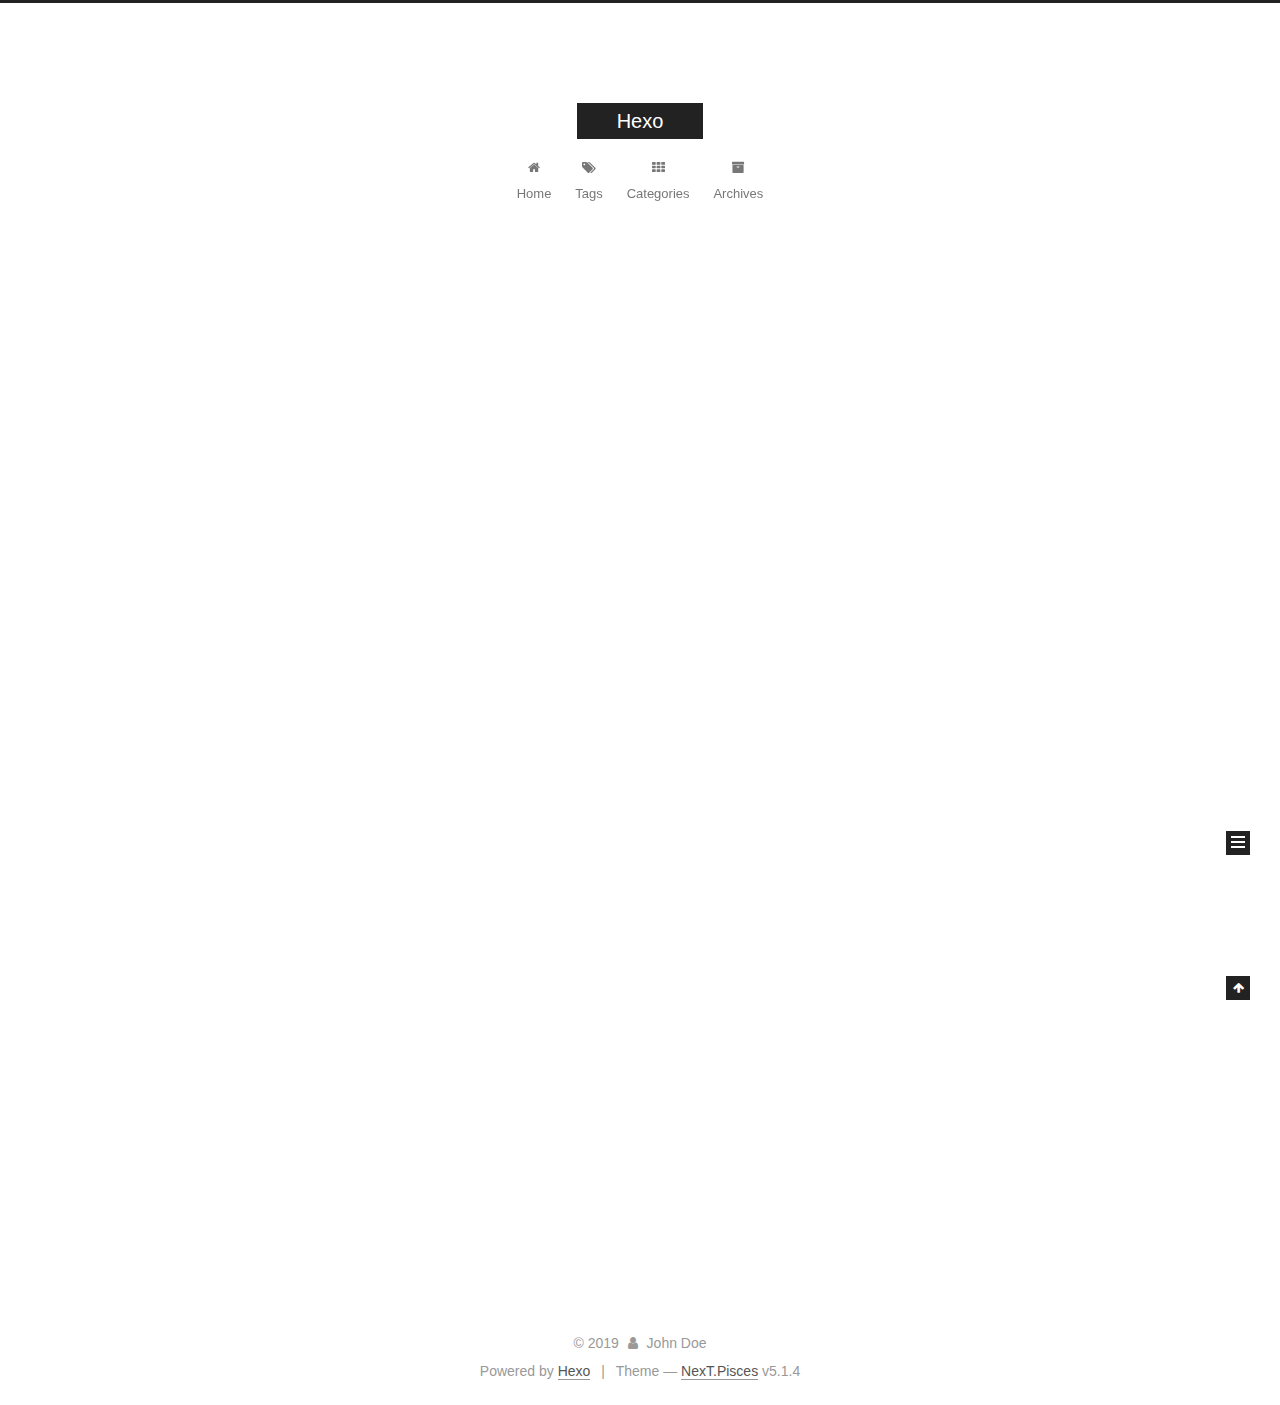
==== commit 0c75bbdb: "Site updated: 2019-09-12 14:12:44" ====
--- a/index.html
+++ b/index.html
@@ -5,7 +5,7 @@
   
 
 
-<html class="theme-next muse use-motion" lang="en">
+<html class="theme-next pisces use-motion" lang="en">
 <head><meta name="generator" content="Hexo 3.9.0">
   <meta charset="UTF-8">
 <meta http-equiv="X-UA-Compatible" content="IE=edge">
@@ -93,7 +93,7 @@
   var NexT = window.NexT || {};
   var CONFIG = {
     root: '/',
-    scheme: 'Muse',
+    scheme: 'Pisces',
     version: '5.1.4',
     sidebar: {"position":"left","display":"post","offset":12,"b2t":false,"scrollpercent":false,"onmobile":false},
     fancybox: true,
@@ -187,6 +187,26 @@
         </li>
       
         
+        <li class="menu-item menu-item-tags">
+          <a href="/tags/" rel="section">
+            
+              <i class="menu-item-icon fa fa-fw fa-tags"></i> <br>
+            
+            Tags
+          </a>
+        </li>
+      
+        
+        <li class="menu-item menu-item-categories">
+          <a href="/categories/" rel="section">
+            
+              <i class="menu-item-icon fa fa-fw fa-th"></i> <br>
+            
+            Categories
+          </a>
+        </li>
+      
+        
         <li class="menu-item menu-item-archives">
           <a href="/archives/" rel="section">
             
@@ -453,7 +473,7 @@
 
 
 
-  <div class="theme-info">Theme &mdash; <a class="theme-link" target="_blank" href="https://github.com/iissnan/hexo-theme-next">NexT.Muse</a> v5.1.4</div>
+  <div class="theme-info">Theme &mdash; <a class="theme-link" target="_blank" href="https://github.com/iissnan/hexo-theme-next">NexT.Pisces</a> v5.1.4</div>
 
 
 
@@ -553,6 +573,13 @@
   
   
 
+
+  <script type="text/javascript" src="/js/src/affix.js?v=5.1.4"></script>
+
+  <script type="text/javascript" src="/js/src/schemes/pisces.js?v=5.1.4"></script>
+
+
+
   
 
   
--- a/css/main.css
+++ b/css/main.css
@@ -1822,7 +1822,7 @@
   width: 4px;
   height: 4px;
   border-radius: 50%;
-  background: #c9ff06;
+  background: #ffff7d;
 }
 .links-of-blogroll {
   font-size: 13px;
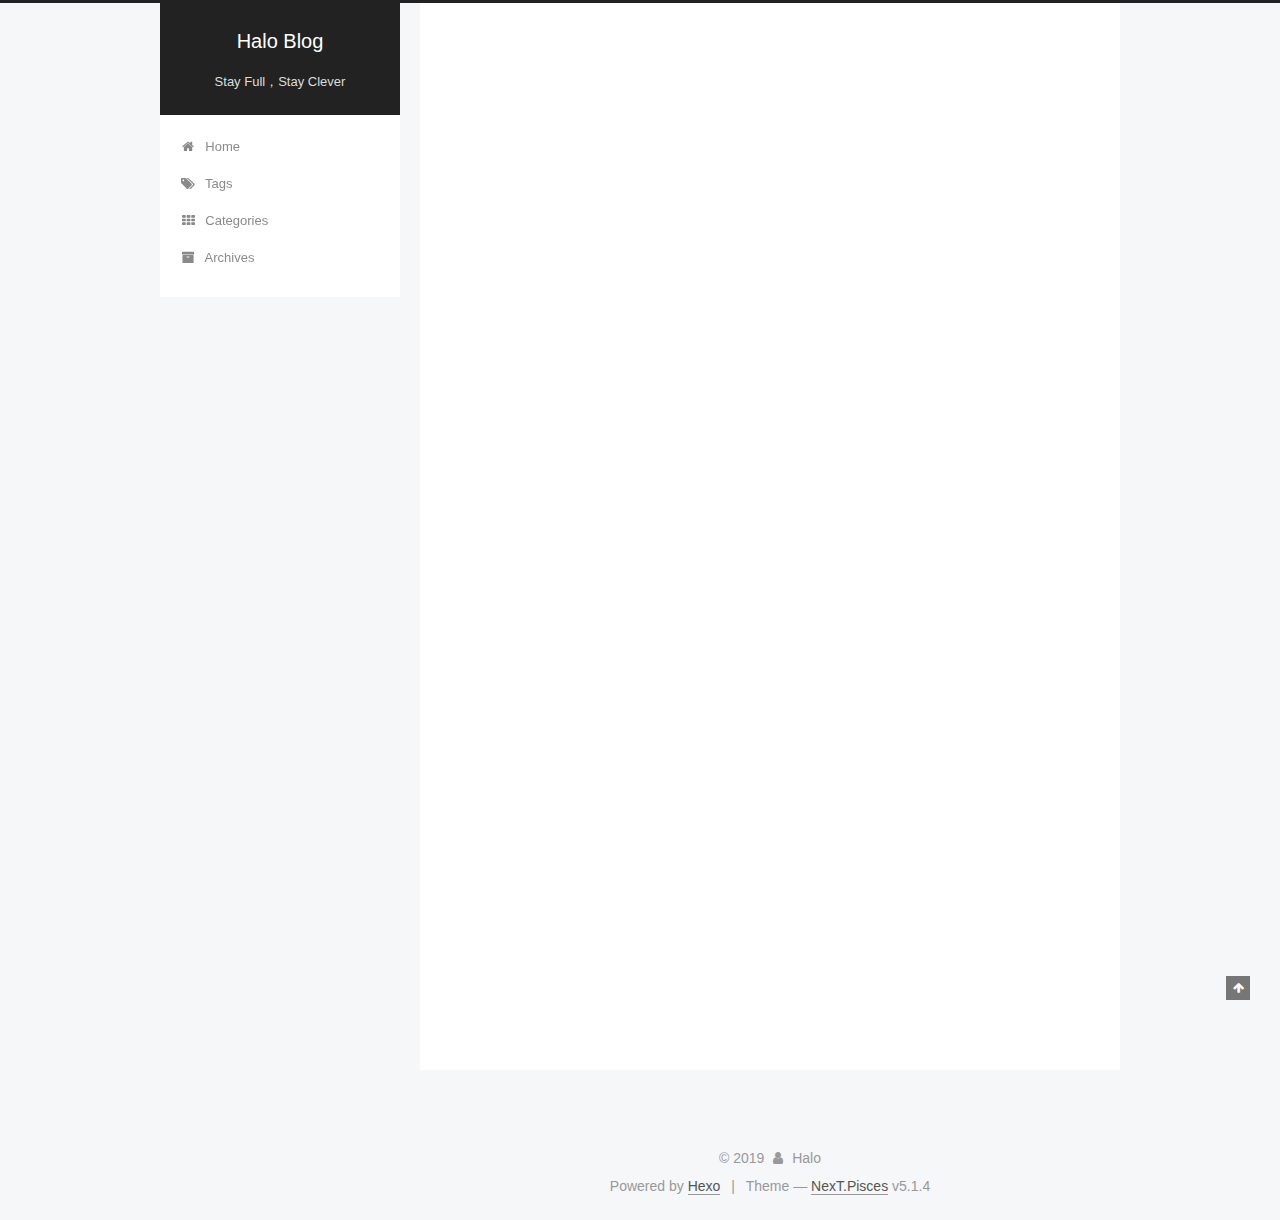
==== commit 185dc1f3: "Site updated: 2019-09-12 14:52:40" ====
--- a/index.html
+++ b/index.html
@@ -79,13 +79,16 @@
 
 
 
+<meta name="description" content="我爱生信，狗哥怎么办">
 <meta property="og:type" content="website">
-<meta property="og:title" content="Hexo">
+<meta property="og:title" content="Halo Blog">
 <meta property="og:url" content="http://yoursite.com/index.html">
-<meta property="og:site_name" content="Hexo">
+<meta property="og:site_name" content="Halo Blog">
+<meta property="og:description" content="我爱生信，狗哥怎么办">
 <meta property="og:locale" content="en">
 <meta name="twitter:card" content="summary">
-<meta name="twitter:title" content="Hexo">
+<meta name="twitter:title" content="Halo Blog">
+<meta name="twitter:description" content="我爱生信，狗哥怎么办">
 
 
 
@@ -121,7 +124,7 @@
 
 
 
-  <title>Hexo</title>
+  <title>Halo Blog</title>
   
 
 
@@ -152,12 +155,12 @@
     <div class="custom-logo-site-title">
       <a href="/" class="brand" rel="start">
         <span class="logo-line-before"><i></i></span>
-        <span class="site-title">Hexo</span>
+        <span class="site-title">Halo Blog</span>
         <span class="logo-line-after"><i></i></span>
       </a>
     </div>
       
-        <p class="site-subtitle"></p>
+        <p class="site-subtitle">Stay Full，Stay Clever</p>
       
   </div>
 
@@ -252,13 +255,13 @@
     <link itemprop="mainEntityOfPage" href="http://yoursite.com/2019/09/12/hello-world/">
 
     <span hidden itemprop="author" itemscope itemtype="http://schema.org/Person">
-      <meta itemprop="name" content="John Doe">
+      <meta itemprop="name" content="Halo">
       <meta itemprop="description" content>
       <meta itemprop="image" content="/images/avatar.gif">
     </span>
 
     <span hidden itemprop="publisher" itemscope itemtype="http://schema.org/Organization">
-      <meta itemprop="name" content="Hexo">
+      <meta itemprop="name" content="Halo Blog">
     </span>
 
     
@@ -403,8 +406,8 @@
         <div class="site-overview">
           <div class="site-author motion-element" itemprop="author" itemscope itemtype="http://schema.org/Person">
             
-              <p class="site-author-name" itemprop="name">John Doe</p>
-              <p class="site-description motion-element" itemprop="description"></p>
+              <p class="site-author-name" itemprop="name">Halo</p>
+              <p class="site-description motion-element" itemprop="description">我爱生信，狗哥怎么办</p>
           </div>
 
           <nav class="site-state motion-element">
@@ -459,7 +462,7 @@
   <span class="with-love">
     <i class="fa fa-user"></i>
   </span>
-  <span class="author" itemprop="copyrightHolder">John Doe</span>
+  <span class="author" itemprop="copyrightHolder">Halo</span>
 
   
 </div>
--- a/css/main.css
+++ b/css/main.css
@@ -189,7 +189,7 @@
   font-size: 14px;
   line-height: 2;
   color: #555;
-  background: #fff;
+  background: #f5f7f9;
 }
 @media (max-width: 767px) {
   body {
@@ -653,8 +653,8 @@
 @media (min-width: 992px) {
   .full-image.full-image.full-image.full-image {
     max-width: none;
-    width: 110%;
-    margin: 25px -5%;
+    width: 118%;
+    margin: 0 -9%;
   }
 }
 .blockquote-center,
@@ -940,11 +940,11 @@
   display: inline-block;
   padding: 0 20px;
   font-size: 14px;
-  color: #fff;
-  background: #222;
-  border: 2px solid #222;
+  color: #555;
+  background: #fff;
+  border: 2px solid #555;
   text-decoration: none;
-  border-radius: 0;
+  border-radius: 2px;
   transition-property: background-color;
   transition-duration: 0.2s;
   transition-timing-function: ease-in-out;
@@ -953,8 +953,8 @@
 }
 .btn:hover {
   border-color: #222;
-  color: #222;
-  background: #fff;
+  color: #fff;
+  background: #222;
 }
 .btn +.btn {
   margin: 0 0 8px 8px;
@@ -1066,7 +1066,7 @@
   width: 24px;
   background: #222;
   font-size: 12px;
-  opacity: 1;
+  opacity: 0.6;
   color: #fff;
   cursor: pointer;
   text-align: center;
@@ -1087,7 +1087,7 @@
   }
 }
 .back-to-top.back-to-top-on {
-  bottom: 19px;
+  bottom: 30px;
 }
 .header {
   background: transparent;
@@ -1136,7 +1136,7 @@
 .site-subtitle {
   margin-top: 10px;
   font-size: 13px;
-  color: #999;
+  color: #ddd;
 }
 .use-motion .brand {
   opacity: 0;
@@ -1209,7 +1209,8 @@
   transition-timing-function: ease-in-out;
   transition-delay: 0s;
 }
-.menu .menu-item a:hover {
+.menu .menu-item a:hover,
+.menu-item-active a {
   border-bottom-color: #222;
 }
 .menu .menu-item .fa {
@@ -1738,20 +1739,20 @@
   display: block;
   margin: 0 auto;
   padding: 2px;
-  max-width: 96px;
+  max-width: 120px;
   height: auto;
-  border: 2px solid #333;
+  border: 1px solid #eee;
 }
 .site-author-name {
-  margin: 5px 0 0;
+  margin: 0;
   text-align: center;
-  color: #f5f5f5;
-  font-weight: normal;
+  color: #222;
+  font-weight: 600;
 }
 .site-description {
-  margin-top: 5px;
+  margin-top: 0;
   text-align: center;
-  font-size: 14px;
+  font-size: 13px;
   color: #999;
 }
 .site-state {
@@ -1763,7 +1764,7 @@
 .site-state-item {
   display: inline-block;
   padding: 0 15px;
-  border-left: 1px solid #333;
+  border-left: 1px solid #eee;
 }
 .site-state-item:first-child {
   border-left: none;
@@ -1776,11 +1777,11 @@
   text-align: center;
   color: inherit;
   font-weight: 600;
-  font-size: 18px;
+  font-size: 16px;
 }
 .site-state-item-name {
   font-size: 13px;
-  color: inherit;
+  color: #999;
 }
 .feed-link {
   margin-top: 20px;
@@ -1822,7 +1823,7 @@
   width: 4px;
   height: 4px;
   border-radius: 50%;
-  background: #ffff7d;
+  background: #fff;
 }
 .links-of-blogroll {
   font-size: 13px;
@@ -1860,7 +1861,7 @@
   color: #555;
 }
 .sidebar-nav li:hover {
-  color: #f5f5f5;
+  color: #fc6423;
 }
 .page-post-detail .sidebar-nav-toc {
   padding: 0 5px;
@@ -1869,11 +1870,11 @@
   margin-left: 10px;
 }
 .sidebar-nav .sidebar-nav-active {
-  color: #87daff;
-  border-bottom-color: #87daff;
+  color: #fc6423;
+  border-bottom-color: #fc6423;
 }
 .sidebar-nav .sidebar-nav-active:hover {
-  color: #87daff;
+  color: #fc6423;
 }
 .sidebar-panel {
   display: none;
@@ -1906,12 +1907,12 @@
   transition-timing-function: ease-in-out;
   transition-delay: 0s;
   transition-property: all;
-  color: #999;
-  border-bottom-color: #555;
+  color: #666;
+  border-bottom-color: #ccc;
 }
 .post-toc ol a:hover {
-  color: #ccc;
-  border-bottom-color: #ccc;
+  color: #000;
+  border-bottom-color: #000;
 }
 .post-toc .nav-item {
   overflow: hidden;
@@ -1933,14 +1934,14 @@
   display: block;
 }
 .post-toc .nav .active > a {
-  color: #87daff;
-  border-bottom-color: #87daff;
+  color: #fc6423;
+  border-bottom-color: #fc6423;
 }
 .post-toc .nav .active-current > a {
-  color: #87daff;
+  color: #fc6423;
 }
 .post-toc .nav .active-current > a:hover {
-  color: #87daff;
+  color: #fc6423;
 }
 .footer {
   font-size: 14px;
@@ -2345,6 +2346,16 @@
   transform: translate(-50%, -50%);
   color: #ccc;
 }
+@media (min-width: 768px) and (max-width: 991px) {
+  .busuanzi-count {
+    width: auto;
+  }
+}
+@media (max-width: 767px) {
+  .busuanzi-count {
+    width: auto;
+  }
+}
 .site-uv,
 .site-pv,
 .page-pv {
@@ -2580,83 +2591,403 @@
   }
 }
 .page-post-detail .sidebar-toggle-line {
-  background: #87daff;
+  background: #fc6423;
 }
 .page-post-detail .comments {
   overflow: hidden;
 }
-@media (max-width: 767px) {
-  .header-inner,
-  .container .main-inner,
+.header {
+  position: relative;
+  margin: 0 auto;
+  width: 960px;
+}
+@media (min-width: 768px) and (max-width: 991px) {
+  .header {
+    width: auto;
+  }
+}
+@media (max-width: 767px) {
+  .header {
+    width: auto;
+  }
+}
+.header-inner {
+  position: absolute;
+  top: 0;
+  overflow: hidden;
+  padding: 0;
+  width: 240px;
+  background: #fff;
+  box-shadow: initial;
+  border-radius: initial;
+}
+@media (min-width: 1600px) {
+  .container .header-inner {
+    width: 240px;
+  }
+}
+@media (min-width: 768px) and (max-width: 991px) {
+  .header-inner {
+    position: relative;
+    width: auto;
+    border-radius: initial;
+  }
+}
+@media (max-width: 767px) {
+  .header-inner {
+    position: relative;
+    width: auto;
+    border-radius: initial;
+  }
+}
+.main:before,
+.main:after {
+  content: " ";
+  display: table;
+}
+.main:after {
+  clear: both;
+}
+@media (min-width: 768px) and (max-width: 991px) {
+  .main {
+    padding-bottom: 100px;
+  }
+}
+@media (max-width: 767px) {
+  .main {
+    padding-bottom: 100px;
+  }
+}
+.container .main-inner {
+  width: 960px;
+}
+@media (min-width: 768px) and (max-width: 991px) {
+  .container .main-inner {
+    width: auto;
+  }
+}
+@media (max-width: 767px) {
+  .container .main-inner {
+    width: auto;
+  }
+}
+.content-wrap {
+  float: right;
+  box-sizing: border-box;
+  padding: 40px;
+  width: 700px;
+  background: #fff;
+  min-height: 700px;
+  box-shadow: initial;
+  border-radius: initial;
+}
+@media (min-width: 768px) and (max-width: 991px) {
+  .content-wrap {
+    width: 100%;
+    padding: 20px;
+    border-radius: initial;
+  }
+}
+@media (max-width: 767px) {
+  .content-wrap {
+    width: 100%;
+    padding: 20px;
+    min-height: auto;
+    border-radius: initial;
+  }
+}
+.sidebar {
+  position: static;
+  float: left;
+  margin-top: 300px;
+  width: 240px;
+  background: #f5f7f9;
+  box-shadow: none;
+}
+@media (min-width: 768px) and (max-width: 991px) {
+  .sidebar {
+    display: none;
+  }
+}
+@media (max-width: 767px) {
+  .sidebar {
+    display: none;
+  }
+}
+.sidebar-toggle {
+  display: none;
+}
+.footer-inner {
+  width: 960px;
+  padding-left: 260px;
+}
+@media (min-width: 768px) and (max-width: 991px) {
   .footer-inner {
     width: auto;
-  }
-}
-embed {
-  display: block;
-  margin: 0px auto 25px auto;
-}
-.custom-logo .site-meta-headline {
-  text-align: center;
-}
-.custom-logo .brand {
+    padding-left: 0 !important;
+    padding-right: 0 !important;
+  }
+}
+@media (max-width: 767px) {
+  .footer-inner {
+    width: auto;
+    padding-left: 0 !important;
+    padding-right: 0 !important;
+  }
+}
+.sidebar-position-right .header-inner {
+  right: 0;
+}
+.sidebar-position-right .content-wrap {
+  float: left;
+}
+.sidebar-position-right .sidebar {
+  float: right;
+}
+.sidebar-position-right .footer-inner {
+  padding-left: 0;
+  padding-right: 260px;
+}
+.site-brand-wrapper {
+  position: relative;
+}
+.site-meta {
+  padding: 20px 0;
+  color: #fff;
+  background: #222;
+}
+@media (min-width: 768px) and (max-width: 991px) {
+  .site-meta {
+    box-shadow: 0 0 16px rgba(0,0,0,0.5);
+  }
+}
+@media (max-width: 767px) {
+  .site-meta {
+    box-shadow: 0 0 16px rgba(0,0,0,0.5);
+  }
+}
+.brand {
+  padding: 0;
   background: none;
 }
-.custom-logo .site-title {
-  margin: 10px auto 0;
-  font-size: 24px;
-  color: #222;
-}
-.custom-logo .site-title a {
-  border: none;
-}
-.custom-logo-image {
-  margin: 0 auto;
-  padding: 5px;
-  max-width: 150px;
-  background: #fff;
-}
-@media (max-width: 767px) {
-  .site-nav {
-    position: absolute;
-    left: 0;
-    top: 52px;
-    margin: 0;
-    width: 100%;
-    padding: 0;
-    background: #fff;
-    border-bottom: 1px solid #ddd;
-    z-index: 1030;
-  }
-}
-@media (max-width: 767px) {
-  .menu {
-    text-align: left;
-  }
-}
-@media (max-width: 767px) {
-  .menu .menu-item {
-    display: block;
-    margin: 0 10px;
-    vertical-align: top;
-  }
-}
-@media (max-width: 767px) {
-  .menu .menu-item br {
-    display: none;
-  }
-}
-@media (max-width: 767px) {
-  .menu .menu-item a {
-    padding: 5px 10px;
-  }
-}
-.menu .menu-item .fa {
-  margin-right: 0;
+.brand:hover {
+  color: #fff;
+}
+.site-subtitle {
+  margin: 10px 10px 0;
+  font-weight: initial;
 }
 .site-search form {
   display: none;
 }
+.site-nav {
+  border-top: none;
+}
+@media (min-width: 768px) and (max-width: 991px) {
+  .site-nav {
+    display: none !important;
+  }
+}
+@media (min-width: 768px) and (max-width: 991px) {
+  .site-nav-on {
+    display: block !important;
+  }
+}
+.menu .menu-item {
+  display: block;
+  margin: 0;
+}
+.menu .menu-item a {
+  position: relative;
+  box-sizing: border-box;
+  padding: 5px 20px;
+  text-align: left;
+  line-height: inherit;
+  transition-property: background-color;
+  transition-duration: 0.2s;
+  transition-timing-function: ease-in-out;
+  transition-delay: 0s;
+}
+.menu .menu-item a:hover,
+.menu-item-active a {
+  background: #f9f9f9;
+  border-bottom-color: #fff;
+}
+.menu .menu-item br {
+  display: none;
+}
+.menu-item-active a:after {
+  content: " ";
+  position: absolute;
+  top: 50%;
+  margin-top: -3px;
+  right: 15px;
+  width: 6px;
+  height: 6px;
+  border-radius: 50%;
+  background-color: #bbb;
+}
+.btn-bar {
+  background-color: #fff;
+}
+.site-nav-toggle {
+  left: 20px;
+  top: 50%;
+  -webkit-transform: translateY(-50%);
+  -webkit-transform: translateY(-50%);
+  -moz-transform: translateY(-50%);
+  -ms-transform: translateY(-50%);
+  -o-transform: translateY(-50%);
+  transform: translateY(-50%);
+}
+@media (min-width: 768px) and (max-width: 991px) {
+  .site-nav-toggle {
+    display: block;
+  }
+}
+.use-motion .sidebar .motion-element {
+  opacity: 1;
+}
+.sidebar {
+  margin-left: -100%;
+  right: auto;
+  bottom: auto;
+  -webkit-transform: none;
+}
+.sidebar-inner {
+  box-sizing: border-box;
+  width: 240px;
+  color: #555;
+  background: #fff;
+  box-shadow: initial;
+  border-radius: initial;
+  opacity: 0;
+}
+.sidebar-inner.affix {
+  position: fixed;
+  top: 12px;
+}
+.sidebar-inner.affix-bottom {
+  position: absolute;
+}
+.site-overview {
+  text-align: left;
+}
+.site-author:before,
+.site-author:after {
+  content: " ";
+  display: table;
+}
+.site-author:after {
+  clear: both;
+}
+.sidebar a {
+  color: #555;
+}
+.sidebar a:hover {
+  color: #222;
+}
+.site-state-item {
+  padding: 0 10px;
+}
+.links-of-author-item a:before {
+  display: none;
+}
+.links-of-author-item a {
+  border-bottom: none;
+  text-decoration: underline;
+}
+.feed-link {
+  border-top: 1px dotted #ccc;
+  border-bottom: 1px dotted #ccc;
+  text-align: center;
+}
+.feed-link a {
+  display: block;
+  color: #fc6423;
+  border: none;
+}
+.feed-link a:hover {
+  background: none;
+  color: #e34603;
+}
+.feed-link a:hover i {
+  color: #e34603;
+}
+.links-of-author {
+  display: flex;
+  flex-wrap: wrap;
+  justify-content: center;
+}
+.links-of-author-item {
+  margin: 5px 0 0;
+  width: 50%;
+}
+.links-of-author-item a {
+  max-width: 216px;
+  box-sizing: border-box;
+  display: inline-block;
+  margin-right: 0;
+  margin-bottom: 0;
+  padding: 0 5px;
+  overflow: hidden;
+  white-space: nowrap;
+  text-overflow: ellipsis;
+}
+.links-of-author-item a {
+  display: block;
+  text-decoration: none;
+}
+.links-of-author-item a:hover {
+  border-radius: 4px;
+  background: #eee;
+}
+.links-of-author-item .fa {
+  margin-right: 2px;
+  font-size: 16px;
+}
+.links-of-author-item .fa-globe {
+  font-size: 15px;
+}
+.links-of-blogroll {
+  text-align: center;
+  margin-top: 20px;
+  padding: 3px 0 0;
+  border-top: 1px dotted #ccc;
+}
+.links-of-blogroll-title {
+  margin-top: 0;
+}
+.links-of-blogroll-item {
+  padding: 0;
+}
+.links-of-blogroll-inline:before,
+.links-of-blogroll-inline:after {
+  content: " ";
+  display: table;
+}
+.links-of-blogroll-inline:after {
+  clear: both;
+}
 .links-of-blogroll-inline .links-of-blogroll-item {
-  display: inline-block;
-}
+  margin: 5px 0 0;
+  width: 50%;
+  display: inline-block;
+  width: unset;
+}
+.links-of-blogroll-inline .links-of-blogroll-item a {
+  max-width: 216px;
+  box-sizing: border-box;
+  display: inline-block;
+  margin-right: 0;
+  margin-bottom: 0;
+  padding: 0 5px;
+  overflow: hidden;
+  white-space: nowrap;
+  text-overflow: ellipsis;
+}
+@media (max-width: 767px) {
+  .post-body {
+    text-align: justify;
+  }
+}
